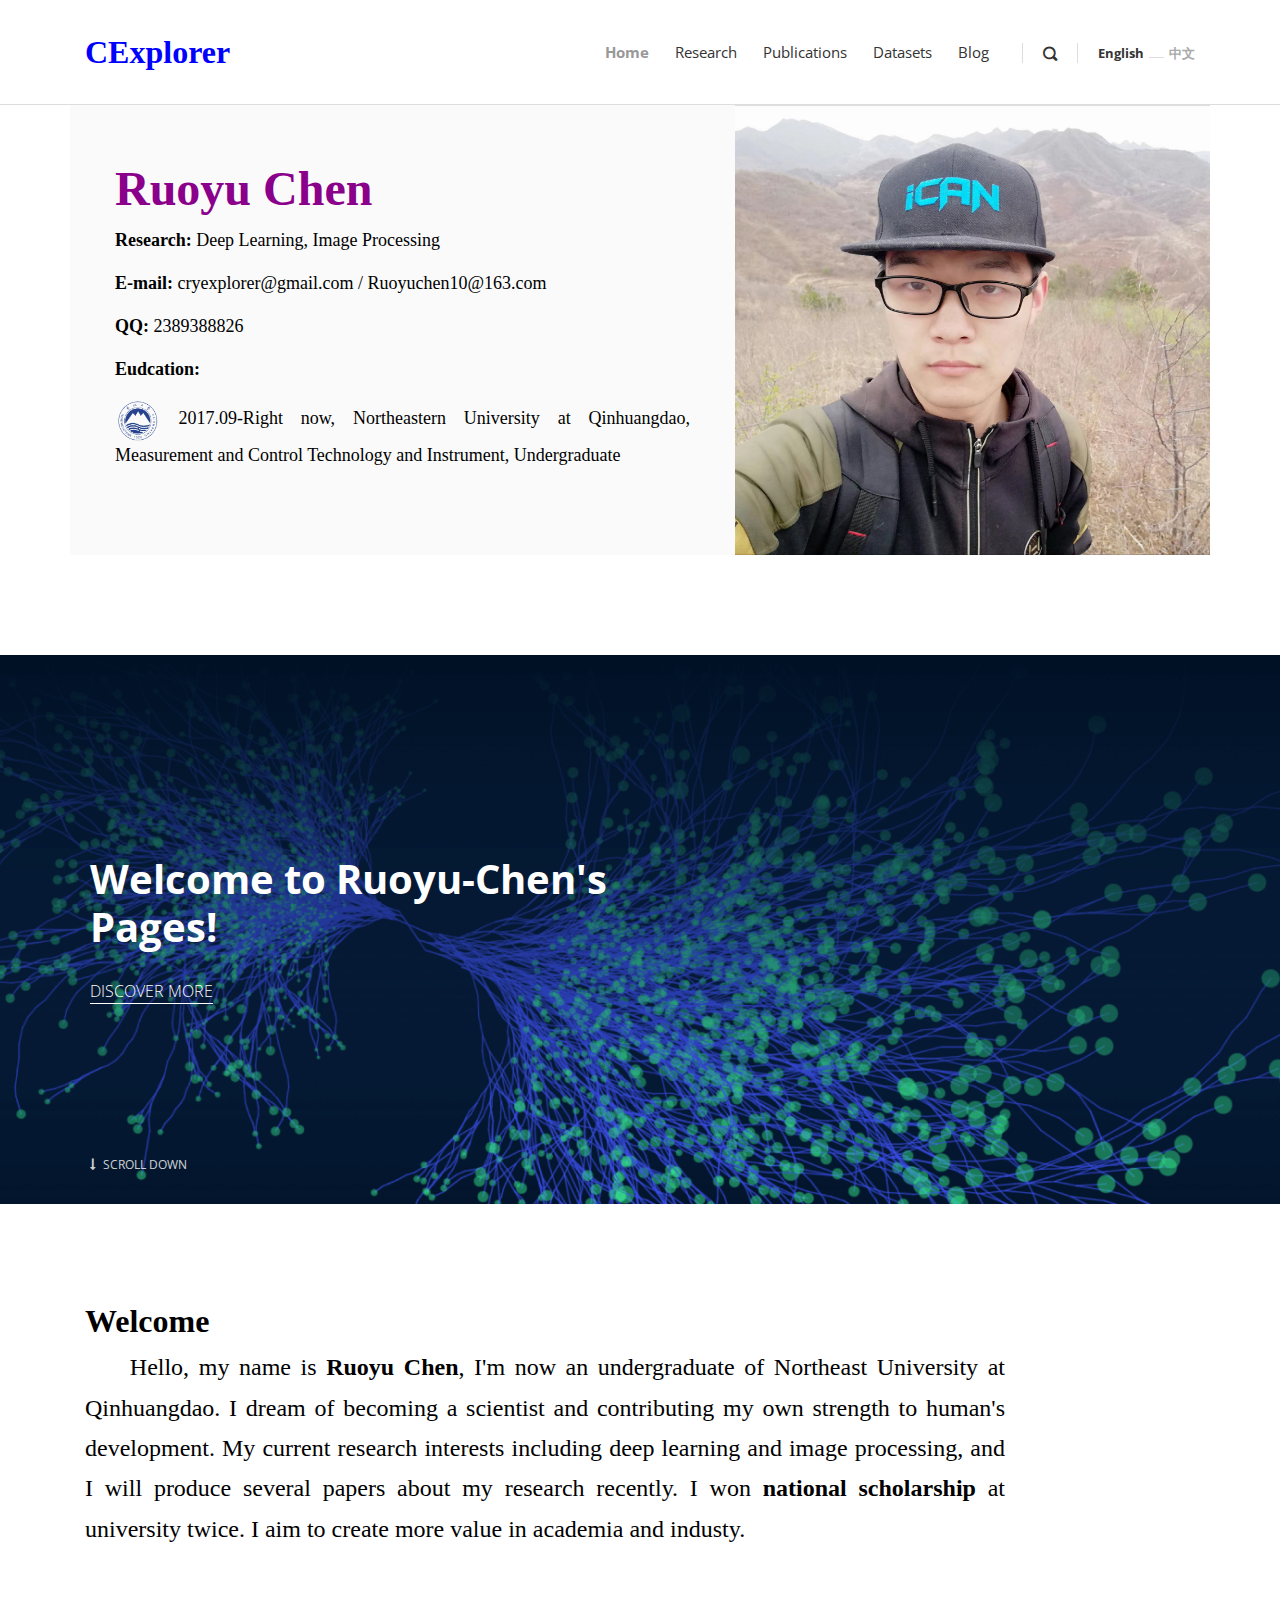
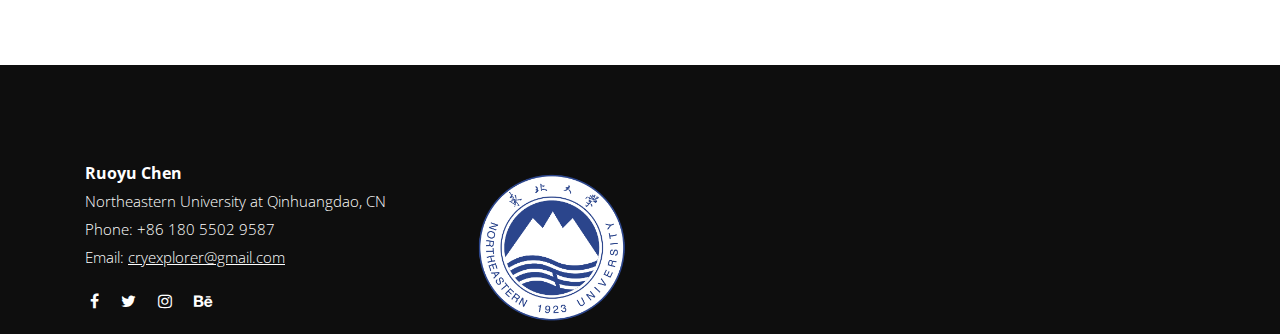
==== index.html @ 8db2d4ee "reference's neuq" ====
<!DOCTYPE html>
<html>
  <head>
    <meta charset="utf-8">
    <meta http-equiv="X-UA-Compatible" content="IE=edge">
    <title>Ruoyu Chen</title>
    <meta name="description" content="">
    <meta name="viewport" content="width=device-width, initial-scale=1">
    <meta name="robots" content="all,follow">
    <!-- Bootstrap CSS-->
    <link rel="stylesheet" href="vendor/bootstrap/css/bootstrap.min.css">
    <!-- Font Awesome CSS-->
    <link rel="stylesheet" href="vendor/font-awesome/css/font-awesome.min.css">
    <!-- Custom icon font-->
    <link rel="stylesheet" href="css/fontastic.css">
    <!-- Google fonts - Open Sans-->
    <link rel="stylesheet" href="https://fonts.googleapis.com/css?family=Open+Sans:300,400,700">
    <!-- Fancybox-->
    <link rel="stylesheet" href="vendor/@fancyapps/fancybox/jquery.fancybox.min.css">
    <!-- theme stylesheet-->
    <link rel="stylesheet" href="css/style.default.css" id="theme-stylesheet">
    <!-- Custom stylesheet - for your changes-->
    <link rel="stylesheet" href="css/custom.css">
    <!-- Favicon-->
    <link rel="shortcut icon" href="favicon.png">
    <!-- Tweaks for older IEs--><!--[if lt IE 9]>
        <script src="https://oss.maxcdn.com/html5shiv/3.7.3/html5shiv.min.js"></script>
        <script src="https://oss.maxcdn.com/respond/1.4.2/respond.min.js"></script><![endif]-->
  </head>
  <body>
    <header class="header">
      <!-- Main Navbar-->
      <nav class="navbar navbar-expand-lg">
        <div class="search-area">
          <div class="search-area-inner d-flex align-items-center justify-content-center">
            <div class="close-btn"><i class="icon-close"></i></div>
            <div class="row d-flex justify-content-center">
              <div class="col-md-8">
                <form action="#">
                  <div class="form-group">
                    <input type="search" name="search" id="search" placeholder="What are you looking for?">
                    <button type="submit" class="submit"><i class="icon-search-1"></i></button>
                  </div>
                </form>
              </div>
            </div>
          </div>
        </div>
        <div class="container">
          <!-- Navbar Brand -->
          <div class="navbar-header d-flex align-items-center justify-content-between">
            <!-- Navbar Brand --><a href="#" class="navbar-brand"><font size="6" color="blue" face="Times">CExplorer</font></a>
            <!-- Toggle Button-->
            <button type="button" data-toggle="collapse" data-target="#navbarcollapse" aria-controls="navbarcollapse" aria-expanded="false" aria-label="Toggle navigation" class="navbar-toggler"><span></span><span></span><span></span></button>
          </div>
          <!-- Navbar Menu -->
          <div id="navbarcollapse" class="collapse navbar-collapse">
            <ul class="navbar-nav ml-auto">
              <li class="nav-item"><a class="nav-link active ">Home</a>
              </li>
              <li class="nav-item"><a href="#" class="nav-link ">Research</a>
              </li>
              <li class="nav-item"><a href="#" class="nav-link ">Publications</a>
              </li>
              <li class="nav-item"><a href="#" class="nav-link ">Datasets</a>
              </li>
			  <li class="nav-item"><a href="blog.html" class="nav-link ">Blog</a>
              </li>
            </ul>
            <div class="navbar-text"><a href="#" class="search-btn"><i class="icon-search-1"></i></a></div>
            <ul class="langs navbar-text"><a class="active">English</a><span>           </span><a href="index_CN.html">中文</a></ul>
          </div>
        </div>
      </nav>
    </header>
	<!-- About Me -->
	<section class="featured-posts no-padding-top">
      <div class="container">
        <!-- Post-->
        <div class="row d-flex align-items-stretch">
          <div class="text col-lg-7">
            <div class="text-inner d-flex align-items-center">
              <div class="content">
                <header class="post-header">               
                  <a><h2 class="h4"><font size="10" color="DarkMagenta" face="Times">Ruoyu Chen</font></h2></a>
                </header>
				<p><font size="4" color="black" face="Times"><strong>Research:</strong> Deep Learning, Image Processing</font></p>
                <p><font size="4" color="black" face="Times"><strong>E-mail:</strong> cryexplorer@gmail.com / Ruoyuchen10@163.com</font></p>
				<p><font size="4" color="black" face="Times"><strong>QQ:</strong> 2389388826</font></p>
				<p><font size="4" color="black" face="Times"><strong>Eudcation:</strong></font></p>
				<p align="justify"><img src="img/neu.jpg" alt="..." class="img-fluid" width="8%">
					<font size="4" color="black" face="Times"> 2017.09-Right now, Northeastern University at Qinhuangdao, Measurement and Control Technology and Instrument, Undergraduate</font></p>
              </div>
            </div>
          </div>
          <div class="image col-lg-5"><img src="img/CRY.jpg" alt="..."></div>
        </div>	
	</section>
	<!-- Hero Section-->
    <section style="background: url(img/cover-deep-learning.png); background-size: cover; background-position: center center" class="hero">
      <div class="container">
        <div class="row">
          <div class="col-lg-7">
            <h1>Welcome to Ruoyu-Chen's Pages!</h1><a class="hero-link">Discover More</a>
          </div>
        </div><a href=".intro" class="continue link-scroll"><i class="fa fa-long-arrow-down"></i> Scroll Down</a>
      </div>
    </section>
	<!-- Intro Section-->
    <section class="intro">
      <div class="container">
        <div class="row">
          <div class="col-lg-10">
            <h2 class="h3"><font size="6" color="black" face="Times">Welcome</font></h2>
            <p class="text-big" align="justify" style="text-indent: 2em;"><font size="5" color="black" face="Times">
			Hello, my name is <strong>Ruoyu Chen</strong>, I'm now an undergraduate of Northeast University at Qinhuangdao. 
			I dream of becoming a scientist and contributing my own strength to human's development. 
			My current research interests including deep learning and image processing, and I will produce several papers about my research recently. 
			I won <strong>national scholarship</strong> at university twice. 
			I aim to create more value in academia and industy.</font></p>
          </div>
        </div>
      </div>
    </section>
    
    
    <!-- Page Footer-->
    <footer class="main-footer">
      <div class="container">
        <div class="row">
          <div class="col-md-4">
            <div class="logo">
              <h6 class="text-white">Ruoyu Chen</h6>
            </div>
            <div class="contact-details">
              <p>Northeastern University at Qinhuangdao, CN</p>
              <p>Phone: +86 180 5502 9587</p>
              <p>Email: <a href="mailto:cryexplorer@gmail.com">cryexplorer@gmail.com</a></p>
              <ul class="social-menu">
                <li class="list-inline-item"><a href="#"><i class="fa fa-facebook"></i></a></li>
                <li class="list-inline-item"><a href="#"><i class="fa fa-twitter"></i></a></li>
                <li class="list-inline-item"><a href="#"><i class="fa fa-instagram"></i></a></li>
                <li class="list-inline-item"><a href="#"><i class="fa fa-behance"></i></a></li>
                <li class="list-inline-item"><a href="#"><i class="fa fa-googleapis"></i></a></li>
              </ul>
            </div>
          </div> 
          <div class="col-md-4">
            <div class="latest-posts"><a href="#">
                <div class="post d-flex align-items-center">
                  <img src="img/neuq.jpg" width="50%">
                </div></a></div>
          </div>
        </div>
      </div>
    </footer>
    <!-- JavaScript files-->
    <script src="vendor/jquery/jquery.min.js"></script>
    <script src="vendor/popper.js/umd/popper.min.js"> </script>
    <script src="vendor/bootstrap/js/bootstrap.min.js"></script>
    <script src="vendor/jquery.cookie/jquery.cookie.js"> </script>
    <script src="vendor/@fancyapps/fancybox/jquery.fancybox.min.js"></script>
    <script src="js/front.js"></script>
  </body>
</html>
---- css/fontastic.css ----
@charset "UTF-8";

@font-face {
  font-family: "blog";
  src:url("../fonts/blog.eot");
  src:url("../fonts/blog.eot?#iefix") format("embedded-opentype"),
    url("../fonts/blog.woff") format("woff"),
    url("../fonts/blog.ttf") format("truetype"),
    url("../fonts/blog.svg#blog") format("svg");
  font-weight: normal;
  font-style: normal;

}

[data-icon]:before {
  font-family: "blog" !important;
  content: attr(data-icon);
  font-style: normal !important;
  font-weight: normal !important;
  font-variant: normal !important;
  text-transform: none !important;
  speak: none;
  line-height: 1;
  -webkit-font-smoothing: antialiased;
  -moz-osx-font-smoothing: grayscale;
}

[class^="icon-"]:before,
[class*=" icon-"]:before {
  font-family: "blog" !important;
  font-style: normal !important;
  font-weight: normal !important;
  font-variant: normal !important;
  text-transform: none !important;
  speak: none;
  line-height: 1;
  -webkit-font-smoothing: antialiased;
  -moz-osx-font-smoothing: grayscale;
}

.icon-search:before {
  content: "\61";
}
.icon-clock:before {
  content: "\62";
}
.icon-comment:before {
  content: "\64";
}
.icon-search-1:before {
  content: "\67";
}
.icon-close:before {
  content: "\68";
}
.icon-eye:before {
  content: "\63";
}
---- css/style.default.css ----
/*

* =====================
* GENERAL
* =====================
*/
.text-bold {
  font-weight: 700;
}

.text-small {
  font-size: 0.9rem;
}

body {
  overflow-x: hidden;
}

strong {
  font-weight: 700;
}

a,
i,
span {
  display: inline-block;
  text-decoration: none;
  -webkit-transition: all 0.3s;
  transition: all 0.3s;
}

a:hover, a:focus,
i:hover,
i:focus,
span:hover,
span:focus {
  text-decoration: none;
}

a i {
  -webkit-transition: none;
  transition: none;
}

ul {
  margin: 0;
  padding: 0;
}

section {
  padding: 100px 0;
  overflow-x: hidden;
}

button,
input {
  outline: none !important;
  font-family: "Open Sans", sans-serif;
}

button {
  cursor: pointer;
}

main,
aside {
  padding: 50px 0 100px;
}

h1 a {
  margin-left: 10px;
  font-size: 0.9em;
  opacity: 0;
  -webkit-transition: all 0.3s;
  transition: all 0.3s;
  color: #555;
  text-decoration: none;
}

h1:hover a {
  opacity: 1;
}

.page-header {
  padding-top: 20px;
  padding-bottom: 20px;
  background: #fafafa;
  margin-top: 30px;
}

.page-header h2 {
  margin-bottom: 0;
}

.animsition {
  z-index: 9999;
}

.widget {
  margin-bottom: 40px;
  padding: 30px;
  border: 1px solid #eee;
}

.widget header {
  margin-bottom: 20px;
}
.tlinks{text-indent:-9999px;height:0;line-height:0;font-size:0;overflow:hidden;}
.category a {
  color: #999;
  letter-spacing: 0.08em;
  font-weight: 700;
  text-transform: uppercase;
  text-decoration: none;
  font-size: 13px;
}

.category a::after {
  content: ',';
  color: #ddd;
  display: inline-block;
  margin-right: 5px;
}

.category a:last-of-type::after {
  display: none;
}

.category a:hover {
  color: #000;
}

i[class*="icon-"] {
  -webkit-transform: translateY(3px);
  transform: translateY(3px);
}

#style-switch-button {
  z-index: 9999 !important;
}

/*=== Helpers ===*/
.bg-red {
  background: #ff7676 !important;
  color: #fff;
}

.bg-red:hover {
  color: #fff;
}

.bg-blue {
  background: #85b4f2 !important;
  color: #fff;
}

.bg-blue:hover {
  color: #fff;
}

.bg-yellow {
  background: #ffc107 !important;
  color: #fff;
}

.bg-yellow:hover {
  color: #fff;
}

.bg-green {
  background: #54e69d !important;
  color: #fff;
}

.bg-green:hover {
  color: #fff;
}

.bg-orange {
  background: #ffc36d !important;
  color: #fff;
}

.bg-orange:hover {
  color: #fff;
}

.bg-violet {
  background: #796AEE !important;
  color: #fff;
}

.bg-violet:hover {
  color: #fff;
}

.bg-gray {
  background: #ced4da !important;
}

.bg-white {
  background: #fff !important;
}

.text-red {
  color: #ff7676;
}

.text-red:hover {
  color: #ff7676;
}

.text-yellow {
  color: #ffc107;
}

.text-yellow:hover {
  color: #ffc107;
}

.text-green {
  color: #54e69d;
}

.text-green:hover {
  color: #54e69d;
}

.text-orange {
  color: #ffc36d;
}

.text-orange:hover {
  color: #ffc36d;
}

.text-violet {
  color: #796AEE;
}

.text-violet:hover {
  color: #796AEE;
}

.text-blue {
  color: #85b4f2;
}

.text-blue:hover {
  color: #85b4f2;
}

.text-gray {
  color: #999;
}

.text-gray:hover {
  color: #999;
}

.text-white {
  color: #fff;
}

.no-padding {
  padding: 0 !important;
}

.no-padding-bottom {
  padding-bottom: 0 !important;
}

.no-padding-top {
  padding-top: 0 !important;
}

.no-margin {
  margin: 0 !important;
}

.no-margin-bottom {
  margin-bottom: 0 !important;
}

.no-margin-top {
  margin-top: 0 !important;
}

.padding-small {
  padding: 100px 0;
}

.btn {
  border-radius: 0 !important;
}

.badge {
  font-weight: 300;
}

.badge-rounded {
  border-radius: 50px;
}

.heading-light {
  font-weight: 300 !important;
}

.heading-medium {
  font-weight: 400 !important;
}

.pagination-template li.page-item {
  margin: 0 5px;
}

.pagination-template a.page-link {
  width: 40px;
  height: 40px;
  line-height: 27px;
  border-radius: 50% !important;
  border: 1px solid #ddd;
  color: #555;
  text-align: center;
}

.pagination-template a.page-link:hover, .pagination-template a.page-link.active {
  background: #f5f5f5;
}

.text-primary {
  color: #999 !important;
}

p.text-hero {
  font-size: 1.2em;
}

p.text-hero i {
  font-size: 1.2em;
}

p.small-text-hero {
  font-size: 1em;
}

h1,
h2,
h3,
h4,
h5,
h6 {
  margin-bottom: 15px;
}

.pagination-template li.page-item {
  margin: 0 5px;
}

.pagination-template a.page-link {
  width: 40px;
  height: 40px;
  line-height: 27px;
  border-radius: 50% !important;
  border: none;
  color: #555;
  text-align: center;
}

.pagination-template a.page-link:hover, .pagination-template a.page-link.active {
  background: #eee;
}

.container-fluid {
  width: 100%;
}

.text-big {
  font-size: 1.4em;
  font-weight: 300;
  line-height: 1.8em;
  color: #111;
}

a.hero-link {
  color: inherit !important;
  text-transform: uppercase;
  font-size: 1em;
  text-decoration: none !important;
  margin-top: 20px;
  font-weight: 300;
}

a.hero-link::after {
  content: '';
  width: 100%;
  height: 1px;
  display: block;
  background: #fff;
  -webkit-transition: all 0.3s;
  transition: all 0.3s;
}

a.hero-link:hover {
  color: #999 !important;
}

a.hero-link:hover::after {
  background: #999;
}

div[class*="-btn"] {
  cursor: pointer;
}

/* General Media Query ------------------------------------- */
@media (max-width: 767px) {
  nav.navbar .search-btn {
    margin-left: 0;
    padding-left: 0;
    border-left: none;
  }
}

@media (max-width: 575px) {
  nav.navbar .container {
    width: 100%;
  }
  .breadcrumb li {
    display: block;
    width: 100%;
    text-align: center;
  }
}

/*
* ==========================================================
*     NAVBAR
* ==========================================================
*/
.navbar {
  background: #fff;
  padding-top: 20px !important;
  padding-bottom: 20px !important;
  z-index: 9998;
  border-bottom: 1px solid #ddd;
}

.navbar .langs a:first-of-type,
.navbar .search-btn {
  margin-left: 20px;
  padding-left: 20px;
  border-left: 1px solid #ddd;
  height: 20px;
  line-height: 20px;
}

.navbar .search-btn {
  color: #333;
  font-size: 0.9em;
}

.navbar .navbar-toggler {
  margin-top: 5px;
}

.navbar .navbar-toggler span {
  width: 20px;
  height: 2px;
  background: #222;
  margin-bottom: 4px;
  display: block;
}

.navbar .navbar-toggler span:last-of-type {
  margin-bottom: 0;
}

.navbar .navbar-toggler.active span {
  margin: 0;
}

.navbar .navbar-toggler.active span:first-of-type {
  -webkit-transform: rotate(45deg) translate(3px);
  transform: rotate(45deg) translate(3px);
}

.navbar .navbar-toggler.active span:nth-of-type(2) {
  opacity: 0;
}

.navbar .navbar-toggler.active span:last-of-type {
  -webkit-transform: rotate(-45deg) translate(3px);
  transform: rotate(-45deg) translate(3px);
}

.navbar .langs a {
  font-size: 0.8em;
  color: #aaa;
  font-weight: 700;
}

.navbar .langs a.active {
  color: #333;
}

.navbar .langs span {
  width: 15px;
  height: 1px;
  background: #ddd;
  margin: 0 5px;
}

.navbar .search-area {
  display: none;
  z-index: 9999;
}

.navbar .search-area-inner {
  position: fixed;
  top: 0;
  right: 0;
  width: 100vw;
  height: 100vh;
  background: rgba(255, 255, 255, 0.99);
  padding: 20px !important;
}

.navbar .search-area-inner .close-btn {
  position: absolute;
  top: 20px;
  right: 20px;
}

.navbar .search-area-inner .row {
  width: 100%;
}

.navbar .search-area-inner .form-group {
  position: relative;
}

.navbar .search-area-inner .submit {
  background: none;
  border: none;
  position: absolute;
  right: 10px;
  bottom: 15px;
}

.navbar .search-area-inner input {
  width: 100%;
  border: none;
  border-bottom: 1px solid #ddd;
  background: none;
  padding: 10px 0;
  font-size: 1.6em;
  font-weight: 300;
  font-family: "Open Sans", sans-serif;
}

.navbar .search-area-inner input::-moz-placeholder {
  font-family: "Open Sans", sans-serif;
  color: #555;
  font-weight: 300;
  font-size: 1.1em;
}

.navbar .search-area-inner input::-webkit-input-placeholder {
  font-family: "Open Sans", sans-serif;
  color: #555;
  font-weight: 300;
  font-size: 1.1em;
}

.navbar .search-area-inner input:-ms-input-placeholder {
  font-family: "Open Sans", sans-serif;
  color: #555;
  font-weight: 300;
  font-size: 1.1em;
}

.navbar .navbar-nav a.nav-link {
  color: #333;
  margin: 0 5px;
  font-weight: 400;
  font-size: 0.95em;
}

.navbar .navbar-nav a.nav-link:hover {
  color: #999;
}

.navbar .navbar-nav a.nav-link.active {
  color: #999;
  font-weight: bold;
}

/* Navbar Media Query ------------------------------------- */
@media (max-width: 991px) {
  nav.navbar .navbar-header {
    width: 100%;
  }
  nav.navbar::after {
    width: 100%;
  }
  nav.navbar.active::after {
    width: calc(100% - 170px);
  }
  nav.navbar .search-area {
    font-size: 0.75em;
  }
}

/*
* ==========================================================
*     HERO SECTION
* ==========================================================
*/
section.hero {
  padding: 0;
  color: #fff;
}

section.hero .container {
  padding: 200px 20px;
  position: relative;
}

section.hero h1 {
  line-height: 1.2em;
}

section.hero .continue {
  position: absolute;
  bottom: 30px;
  left: 20px;
  text-decoration: none !important;
  color: inherit !important;
  text-transform: uppercase;
  font-size: 0.75em;
  opacity: 0.8;
}

section.hero .continue i {
  margin-right: 5px;
}

/* Hero Section Media Query ------------------------------------- */
@media (max-width: 767px) {
  section.hero .container {
    padding: 150px 20px;
  }
}

/*
* ==========================================================
*     FEATURED POSTS SECTION
* ==========================================================
*/
section.featured-posts .row:nth-of-type(odd) .text {
  background: #fafafa;
}

section.featured-posts .row:last-of-type {
  margin-bottom: 0;
}

section.featured-posts p {
  font-weight: 400;
  color: #777;
  font-size: 0.95em;
}

section.featured-posts .text-inner {
  padding: 70px 30px;
  height: 100%;
  -webkit-transition: all 0.3s;
  transition: all 0.3s;
}

section.featured-posts a {
  color: inherit;
  text-decoration: none;
}

section.featured-posts h2 {
  line-height: 1.1em;
  color: #333;
  -webkit-transition: all 0.3s;
  transition: all 0.3s;
}

section.featured-posts h2:hover {
  color: #555;
}

section.featured-posts .avatar {
  max-width: 40px;
  min-width: 40px;
  height: 40px;
  overflow: hidden;
  border-radius: 50%;
  margin-right: 10px;
}

section.featured-posts .title,
section.featured-posts .date,
section.featured-posts .comments {
  font-size: 0.8em;
  font-weight: 400;
  color: #999;
}

section.featured-posts .title i,
section.featured-posts .date i,
section.featured-posts .comments i {
  margin-right: 5px;
}

section.featured-posts .title::after,
section.featured-posts .date::after,
section.featured-posts .comments::after {
  content: '|';
  display: inline-block;
  margin: 0 7px;
  font-size: 0.9em;
  color: #ccc;
}

section.featured-posts .comments::after {
  display: none;
}

section.featured-posts .image {
  max-height: 200px;
  width: auto;
  overflow: hidden;
  padding: 0;
}

section.featured-posts .image img {
  height: 100%;
}

section.featured-posts .post-header {
  margin-bottom: 10px;
}

section.featured-posts .post-footer {
  margin-top: 30px;
}

/* Featured Posts Section Media Query ------------------------------------- */
@media (max-width: 991px) {
  section.featured-posts .image {
    -webkit-box-ordinal-group: 2;
    -ms-flex-order: 1;
    order: 1;
    max-height: 300px;
    min-height: auto !important;
  }
  section.featured-posts .image img {
    width: 100%;
    height: auto !important;
  }
  section.featured-posts .text {
    -webkit-box-ordinal-group: 3;
    -ms-flex-order: 2;
    order: 2;
  }
}

@media (max-width: 575px) {
  section.featured-posts .post-footer {
    font-size: 0.9em;
  }
}

@media (max-width: 350px) {
  section.featured-posts .text-inner {
    padding: 15px;
  }
  section.featured-posts .post-footer {
    font-size: 0.75em;
  }
}

/*
* ==========================================================
*     DIVIDER SECTION
* ==========================================================
*/
section.divider {
  color: #fff;
}

/*
* ==========================================================
*     LATEST SECTION
* ==========================================================
*/
section.latest-posts header {
  margin-bottom: 50px;
}

.post-meta {
  margin: 10px 0;
  font-size: 0.8em;
}

.post-meta .date {
  text-transform: uppercase;
  font-weight: 400;
}

.post-meta .date::after {
  display: none;
}

.post p:not(.lead) {
  font-weight: 400;
  color: #777;
  font-size: 0.95em;
}

.post a {
  text-decoration: none;
}

.post a:hover, .post a:focus {
  text-decoration: none;
}

.post h3 {
  line-height: 1.1em;
  color: #222;
  -webkit-transition: all 0.3s;
  transition: all 0.3s;
  margin-bottom: 1rem;
}

.post h3:hover {
  color: #555;
}

.post .category a {
  color: #999;
  letter-spacing: 0.05em;
  font-weight: 700;
  text-transform: uppercase;
  text-decoration: none;
}

.post .date {
  letter-spacing: 0.05em;
  font-weight: 400;
  text-transform: uppercase;
  color: #aaa;
}

.post .avatar {
  max-width: 40px;
  min-width: 40px;
  height: 40px;
  overflow: hidden;
  border-radius: 50%;
  margin-right: 10px;
}

.post .title,
.post .date,
.post .comments,
.post .views {
  font-weight: 400;
  color: #999;
  text-transform: capitalize;
}

.post .title i,
.post .date i,
.post .comments i,
.post .views i {
  margin-right: 5px;
  font-size: 1.1em;
}

.post .title::after,
.post .date::after,
.post .comments::after,
.post .views::after {
  content: '|';
  display: inline-block;
  margin: 0 7px;
  font-size: 0.9em;
  color: #ccc;
}

.post .post-tags {
  margin-top: 30px;
}

.post .post-tags .tag {
  padding: 5px 25px;
  border: 1px solid #ddd;
  margin: 5px;
  color: #777;
  font-size: 0.75em;
  text-transform: uppercase;
  font-weight: 600;
  text-decoration: none;
  border-radius: 50px;
}

.post .post-tags .tag:hover {
  background: #999;
  color: #fff;
  border-color: #999;
}

.post .meta-last::after {
  display: none;
}

/* Latest Posts Section Media Query ------------------------------------- */
@media (max-width: 767px) {
  .post {
    margin-bottom: 40px;
  }
  .post:last-of-type {
    margin-bottom: 0;
  }
}

/*
* ==========================================================
*     NEWSLETTER SECTION
* ==========================================================
*/
section.newsletter .form-group {
  position: relative;
}

section.newsletter input {
  width: 100%;
  height: 60px;
  line-height: 60px;
  padding: 0 15px;
  border: 1px solid #111;
  font-size: 1.1em;
  font-family: "Open Sans", sans-serif;
  font-weight: 300;
}

section.newsletter .submit {
  height: 60px;
  padding: 0 30px;
  line-height: 60px;
  background: #111;
  border: 1px solid #111;
  color: #fff;
  position: absolute;
  top: 0;
  right: 0;
  font-family: "Open Sans", sans-serif;
}

/* Newsletter Section Media Query ------------------------------------- */
@media (max-width: 575px) {
  section.newsletter input {
    font-size: 0.95em;
    width: 100%;
  }
  section.newsletter .submit {
    position: static;
    width: 100%;
    margin-top: 10px;
  }
}

/*
* ==========================================================
*     GALLERY SECTION
* ==========================================================
*/
section.gallery .mix {
  padding: 0;
  max-height: 200px;
  overflow: hidden;
}

section.gallery a {
  outline: none;
  width: 100%;
  height: 100%;
}

section.gallery a img {
  min-height: 100%;
  width: 100%;
}

section.gallery .item {
  position: relative;
  width: 100%;
  height: 100%;
}

section.gallery .item:hover .overlay {
  opacity: 1;
}

section.gallery .item:hover i {
  opacity: 1;
  -webkit-transform: none;
  transform: none;
}

section.gallery .overlay {
  position: absolute;
  top: 0;
  right: 0;
  width: 100%;
  height: 100%;
  background: rgba(153, 153, 153, 0.7);
  color: #fff;
  opacity: 0;
  -webkit-transition: all 0.5s;
  transition: all 0.5s;
}

section.gallery .overlay i {
  -webkit-transform: translateY(20px);
  transform: translateY(20px);
  -webkit-transition: all 0.5s;
  transition: all 0.5s;
  opacity: 0;
  font-size: 2em;
}

/*
* ==========================================================
*     FOOTER
* ==========================================================
*/
footer.main-footer {
  background: #0e0e0e;
  padding: 100px 0 0;
  color: #fff;
}

footer.main-footer .contact-details p {
  font-weight: 300;
  color: #fff;
  margin-bottom: 5px;
  font-size: 0.95em;
}

footer.main-footer .contact-details a {
  text-decoration: underline;
  margin-bottom: 0;
}

footer.main-footer a {
  color: inherit;
  font-weight: 300;
  margin-bottom: 7px;
}

footer.main-footer a:hover, footer.main-footer a:focus {
  color: #999;
}

footer.main-footer ul {
  margin-right: 30px;
}

footer.main-footer .list-unstyled a {
  font-size: 0.95em;
}

footer.main-footer .latest-posts .image {
  max-width: 50px;
  padding: 4px;
  border: 2px solid #333;
  margin-right: 10px;
}

footer.main-footer .latest-posts a {
  font-size: 0.95em;
  text-decoration: none;
}

footer.main-footer .latest-posts a:hover {
  color: #fff;
}

footer.main-footer .latest-posts strong {
  display: block;
}

footer.main-footer .latest-posts .date {
  font-size: 0.85em;
  color: #aaa;
}

footer.main-footer .copyrights {
  background: #090909;
  margin-top: 100px;
  padding: 20px 0;
  font-size: 0.9em;
}

footer.main-footer .copyrights * {
  margin-bottom: 0;
}

footer.main-footer .social-menu {
  margin-top: 20px;
}

footer.main-footer .social-menu li {
  padding: 0 5px;
}

footer.main-footer .date::after,
footer.main-footer .title::after {
  display: none !important;
}

/* Footer Media Query ------------------------------------- */
@media (max-width: 767px) {
  footer.main-footer div[class*="col-"] {
    margin-bottom: 40px;
  }
  footer.main-footer div[class*="col-"]:last-of-type {
    margin-bottom: 0;
  }
  footer.main-footer .latest-posts > a {
    width: 100%;
    margin-bottom: 20px;
  }
  footer.main-footer .copyrights div[class*="col-"] {
    margin-bottom: 20px;
    text-align: center !important;
  }
  footer.main-footer .copyrights div[class*="col-"]:last-of-type {
    margin-bottom: 0;
  }
}

main.posts-listing {
  padding-top: 50px;
  padding-left: 0;
  padding-right: 0;
}

main.posts-listing .post {
  margin-bottom: 50px;
}

main.posts-listing .post-footer {
  font-size: 0.8em;
}

.widget.search .form-group {
  position: relative;
}

.widget.search input {
  width: 100%;
  height: 40px;
  line-height: 40px;
  border: none;
  border-bottom: 1px solid #ddd;
  font-size: 0.95em;
  font-family: "Open Sans", sans-serif;
  font-weight: 400;
  background: none;
}

.widget.search input::-moz-placeholder {
  color: #aaa;
  font-family: "Open Sans", sans-serif;
}

.widget.search input::-webkit-input-placeholder {
  color: #aaa;
  font-family: "Open Sans", sans-serif;
}

.widget.search input:-ms-input-placeholder {
  color: #aaa;
  font-family: "Open Sans", sans-serif;
}

.widget.search .submit {
  height: 40px;
  padding: 0;
  line-height: 40px;
  background: none;
  border: none;
  color: #555;
  font-size: 0.9em;
  position: absolute;
  top: 0;
  right: 0;
}

.widget.latest-posts a {
  display: block;
  color: #555;
  text-decoration: none;
}

.widget.latest-posts a:hover {
  color: #000;
}

.widget.latest-posts .image {
  min-width: 60px;
  max-width: 60px;
  height: 60px;
  overflow: hidden;
  margin-right: 20px;
}

.widget.latest-posts .item {
  margin-bottom: 20px;
}

.widget.latest-posts strong {
  font-size: 0.95em;
  display: block;
  line-height: 1em;
}

.widget.latest-posts .views,
.widget.latest-posts .comments {
  font-size: 0.8em;
  font-weight: 400;
  color: #bbb;
  margin-top: 10px;
}

.widget.latest-posts .views i,
.widget.latest-posts .comments i {
  margin-right: 5px;
}

.widget.latest-posts .views::after,
.widget.latest-posts .comments::after {
  content: '|';
  display: inline-block;
  margin: 0 7px;
  font-size: 0.9em;
  color: #ccc;
}

.widget.latest-posts .comments::after {
  display: none;
}

.widget.categories .item {
  background: #fafafa;
  padding: 10px;
  color: #777;
  font-weight: 700;
}

.widget.categories .item:nth-of-type(2n+2) {
  background: none;
}

.widget.categories .item a {
  color: inherit;
  font-size: 0.95em;
}

.widget.categories .item a:hover {
  color: #000;
  text-decoration: none;
}

.widget.categories .item span {
  font-size: 0.9em;
  color: #aaa;
}

.widget.tags .tag {
  padding: 5px 25px;
  border: 1px solid #ddd;
  margin: 5px 0;
  color: #777;
  font-size: 0.75em;
  text-transform: uppercase;
  font-weight: 600;
  text-decoration: none;
  border-radius: 50px;
}

.widget.tags .tag:hover {
  background: #999;
  color: #fff;
  border-color: #999;
}

.blog-post {
  padding-left: 0;
  padding-right: 0;
}

.blog-post .post-footer {
  font-size: 0.8em;
}

.blog-post .post-thumbnail img {
  width: 100%;
  margin-bottom: 10px;
}

.blog-post h1 {
  color: #444;
  line-height: 1.1em;
}

.blog-post h1:hover {
  color: #444;
}

.blog-post .post-footer {
  margin-top: 20px;
}

.blog-post .post-body {
  margin-top: 40px;
}

.blog-post .post-body h2,
.blog-post .post-body h3,
.blog-post .post-body h4,
.blog-post .post-body h5,
.blog-post .post-body h6 {
  color: #333;
}

.blog-post .post-body p {
  margin-bottom: 30px;
}

.blog-post .post-body p:not(.lead) {
  font-size: 1em;
  line-height: 1.7em;
  color: #555;
}

.blog-post .posts-nav {
  margin-top: 50px;
  color: #777;
  font-size: 0.8em;
}

.blog-post .posts-nav a {
  color: inherit;
  width: calc(50% - 10px);
  padding: 10px 20px;
  border: 1px solid #eee;
  margin-bottom: 15px;
}

.blog-post .posts-nav a:hover {
  border-color: #999;
}

.blog-post .posts-nav a:hover .icon {
  background: #999;
  color: #fff;
  border-color: #999;
}

.blog-post .icon {
  min-width: 35px;
  max-width: 35px;
  height: 35px;
  border-radius: 50%;
  line-height: 32px;
  border: 1px solid #ddd;
  color: #aaa;
  font-size: 1.5em;
  text-align: center;
  -webkit-transition: all 0.2s;
  transition: all 0.2s;
}

.blog-post .icon.prev {
  margin-right: 20px;
}

.blog-post .icon.next {
  margin-left: 20px;
}

.blog-post .post-comments {
  margin-top: 50px;
}

.blog-post .post-comments span.no-of-comments {
  color: #777;
  font-size: 0.8em;
  margin-left: 5px;
  font-weight: 400;
}

.blog-post .post-comments header {
  margin-bottom: 40px;
}

.blog-post .post-comments .comment:last-of-type .comment-body {
  border-bottom: none;
}

.blog-post .post-comments .image {
  margin-right: 15px;
}

.blog-post .post-comments .title::after {
  display: none;
}

.blog-post .post-comments img {
  max-width: 40px;
  min-width: 40px;
  height: 40px;
}

.blog-post .post-comments strong {
  display: block;
  color: #555;
}

.blog-post .post-comments span.date {
  font-size: 0.8em;
  color: #999;
}

.blog-post .post-comments span.date::after {
  display: none;
}

.blog-post .post-comments .comment-body {
  margin-left: 55px;
  margin-top: 10px;
  margin-bottom: 25px;
  padding-bottom: 15px;
  border-bottom: 1px solid #eee;
}

.blog-post .post-comments p {
  font-size: 0.95em;
  color: #555;
}

.blog-post .add-comment {
  margin-top: 50px;
}

.blog-post .add-comment header {
  margin-bottom: 30px;
}

.blog-post .add-comment input,
.blog-post .add-comment textarea {
  background: none;
  border: none;
  border-bottom: 1px solid #ddd;
  padding: 10px 0;
  border-radius: 0;
  font-family: "Open Sans", sans-serif;
}

.blog-post .add-comment input::-moz-placeholder,
.blog-post .add-comment textarea::-moz-placeholder {
  font-weight: 400;
  font-size: 0.9em;
  color: #aaa;
  font-weight: 400;
  font-family: "Open Sans", sans-serif;
}

.blog-post .add-comment input::-webkit-input-placeholder,
.blog-post .add-comment textarea::-webkit-input-placeholder {
  font-weight: 400;
  font-size: 0.9em;
  color: #aaa;
  font-weight: 400;
  font-family: "Open Sans", sans-serif;
}

.blog-post .add-comment input:-ms-input-placeholder,
.blog-post .add-comment textarea:-ms-input-placeholder {
  font-weight: 400;
  font-size: 0.9em;
  color: #aaa;
  font-weight: 400;
  font-family: "Open Sans", sans-serif;
}

.blog-post .add-comment input:focus,
.blog-post .add-comment textarea:focus {
  -webkit-box-shadow: none;
  box-shadow: none;
  border-bottom: 1px solid #999;
}

.blog-post .add-comment textarea {
  min-height: 150px;
}

blockquote.blockquote {
  font-size: 1.05em;
  line-height: 1.7em;
  border-color: #999;
  border: 1px solid #eee;
  border-left: 6px solid #eee;
  padding: 20px;
  border-top-right-radius: 5px;
  border-bottom-right-radius: 5px;
  margin-bottom: 30px;
}

blockquote.blockquote p {
  margin-bottom: 15px !important;
}

@media (max-width: 767px) {
  .posts-nav a {
    width: 100% !important;
  }
}

@media (max-width: 575px) {
  .blog-post .title::after {
    display: none !important;
  }
  .blog-post .author {
    margin-bottom: 10px;
  }
}

/*

=====================
STYLE SWITCHER FOR DEMO
=====================

*/
#style-switch-button {
  position: fixed;
  top: 120px;
  left: 0px;
  border-radius: 0;
  z-index: 100000;
}

#style-switch {
  width: 300px;
  padding: 20px;
  position: fixed;
  top: 160px;
  left: 0;
  background: #fff;
  border: solid 1px #ced4da;
  z-index: 100000;
}

#style-switch h4 {
  color: #495057;
}

#style-switch .text-small {
  font-size: .8em;
}

#style-switch select {
  font-size: 0.85em;
}

/* =========================================
   THEMING OF BOOTSTRAP COMPONENTS
   ========================================= */
/*
 * 1. NAVBAR
 */
.navbar {
  padding: 0.5rem 1rem;
}

.navbar-brand {
  display: inline-block;
  padding-top: 0.5rem;
  padding-bottom: 0.5rem;
  margin-right: 1rem;
  font-size: 1rem;
  color: #333;
  font-weight: bold;
}

.navbar-toggler {
  padding: 0.25rem 0.75rem;
  font-size: 1.25rem;
  line-height: 1;
  border: 1px solid transparent;
  border-radius: 0.25rem;
}

.navbar-light .navbar-brand {
  color: rgba(0, 0, 0, 0.9);
}

.navbar-light .navbar-brand:focus, .navbar-light .navbar-brand:hover {
  color: rgba(0, 0, 0, 0.9);
}

.navbar-light .navbar-nav .nav-link {
  color: rgba(0, 0, 0, 0.5);
}

.navbar-light .navbar-nav .nav-link:focus, .navbar-light .navbar-nav .nav-link:hover {
  color: rgba(0, 0, 0, 0.7);
}

.navbar-light .navbar-nav .nav-link.disabled {
  color: rgba(0, 0, 0, 0.3);
}

.navbar-light .navbar-nav .show > .nav-link,
.navbar-light .navbar-nav .active > .nav-link,
.navbar-light .navbar-nav .nav-link.show,
.navbar-light .navbar-nav .nav-link.active {
  color: rgba(0, 0, 0, 0.9);
}

.navbar-light .navbar-toggler {
  color: rgba(0, 0, 0, 0.5);
  border-color: rgba(0, 0, 0, 0.1);
}

.navbar-light .navbar-toggler-icon {
  background-image: url("data:image/svg+xml;charset=utf8,%3Csvg viewBox='0 0 30 30' xmlns='http://www.w3.org/2000/svg'%3E%3Cpath stroke='rgba(0, 0, 0, 0.5)' stroke-width='2' stroke-linecap='round' stroke-miterlimit='10' d='M4 7h22M4 15h22M4 23h22'/%3E%3C/svg%3E");
}

.navbar-light .navbar-text {
  color: rgba(0, 0, 0, 0.5);
}

.navbar-dark .navbar-brand {
  color: white;
}

.navbar-dark .navbar-brand:focus, .navbar-dark .navbar-brand:hover {
  color: white;
}

.navbar-dark .navbar-nav .nav-link {
  color: rgba(255, 255, 255, 0.5);
}

.navbar-dark .navbar-nav .nav-link:focus, .navbar-dark .navbar-nav .nav-link:hover {
  color: rgba(255, 255, 255, 0.75);
}

.navbar-dark .navbar-nav .nav-link.disabled {
  color: rgba(255, 255, 255, 0.25);
}

.navbar-dark .navbar-nav .show > .nav-link,
.navbar-dark .navbar-nav .active > .nav-link,
.navbar-dark .navbar-nav .nav-link.show,
.navbar-dark .navbar-nav .nav-link.active {
  color: white;
}

.navbar-dark .navbar-toggler {
  color: rgba(255, 255, 255, 0.5);
  border-color: rgba(255, 255, 255, 0.1);
}

.navbar-dark .navbar-toggler-icon {
  background-image: url("data:image/svg+xml;charset=utf8,%3Csvg viewBox='0 0 30 30' xmlns='http://www.w3.org/2000/svg'%3E%3Cpath stroke='rgba(255, 255, 255, 0.5)' stroke-width='2' stroke-linecap='round' stroke-miterlimit='10' d='M4 7h22M4 15h22M4 23h22'/%3E%3C/svg%3E");
}

.navbar-dark .navbar-text {
  color: rgba(255, 255, 255, 0.5);
}

/*
 * 2. BUTTONS
 */
.btn {
  font-weight: normal;
  border: 1px solid transparent;
  padding: 0.5rem 1rem;
  font-size: 1rem;
  line-height: 1.25;
  border-radius: 0.25rem;
  -webkit-transition: all 0.15s ease-in-out;
  transition: all 0.15s ease-in-out;
}

.btn:focus, .btn.focus {
  outline: 0;
  -webkit-box-shadow: 0 0 0 3px rgba(153, 153, 153, 0.25);
  box-shadow: 0 0 0 3px rgba(153, 153, 153, 0.25);
}

.btn:active, .btn.active {
  background-image: none;
}

.btn-primary {
  color: #111;
  background-color: #999;
  border-color: #999;
}

.btn-primary:hover {
  color: #111;
  background-color: #868686;
  border-color: gray;
}

.btn-primary:focus, .btn-primary.focus {
  -webkit-box-shadow: 0 0 0 3px rgba(153, 153, 153, 0.5);
  box-shadow: 0 0 0 3px rgba(153, 153, 153, 0.5);
}

.btn-primary.disabled, .btn-primary:disabled {
  background-color: #999;
  border-color: #999;
}

.btn-primary:active, .btn-primary.active,
.show > .btn-primary.dropdown-toggle {
  background-color: #868686;
  background-image: none;
  border-color: gray;
}

.btn-secondary {
  color: #fff;
  background-color: #868e96;
  border-color: #868e96;
}

.btn-secondary:hover {
  color: #fff;
  background-color: #727b84;
  border-color: #6c757d;
}

.btn-secondary:focus, .btn-secondary.focus {
  -webkit-box-shadow: 0 0 0 3px rgba(134, 142, 150, 0.5);
  box-shadow: 0 0 0 3px rgba(134, 142, 150, 0.5);
}

.btn-secondary.disabled, .btn-secondary:disabled {
  background-color: #868e96;
  border-color: #868e96;
}

.btn-secondary:active, .btn-secondary.active,
.show > .btn-secondary.dropdown-toggle {
  background-color: #727b84;
  background-image: none;
  border-color: #6c757d;
}

.btn-success {
  color: #fff;
  background-color: #28a745;
  border-color: #28a745;
}

.btn-success:hover {
  color: #fff;
  background-color: #218838;
  border-color: #1e7e34;
}

.btn-success:focus, .btn-success.focus {
  -webkit-box-shadow: 0 0 0 3px rgba(40, 167, 69, 0.5);
  box-shadow: 0 0 0 3px rgba(40, 167, 69, 0.5);
}

.btn-success.disabled, .btn-success:disabled {
  background-color: #28a745;
  border-color: #28a745;
}

.btn-success:active, .btn-success.active,
.show > .btn-success.dropdown-toggle {
  background-color: #218838;
  background-image: none;
  border-color: #1e7e34;
}

.btn-info {
  color: #fff;
  background-color: #17a2b8;
  border-color: #17a2b8;
}

.btn-info:hover {
  color: #fff;
  background-color: #138496;
  border-color: #117a8b;
}

.btn-info:focus, .btn-info.focus {
  -webkit-box-shadow: 0 0 0 3px rgba(23, 162, 184, 0.5);
  box-shadow: 0 0 0 3px rgba(23, 162, 184, 0.5);
}

.btn-info.disabled, .btn-info:disabled {
  background-color: #17a2b8;
  border-color: #17a2b8;
}

.btn-info:active, .btn-info.active,
.show > .btn-info.dropdown-toggle {
  background-color: #138496;
  background-image: none;
  border-color: #117a8b;
}

.btn-warning {
  color: #111;
  background-color: #ffc107;
  border-color: #ffc107;
}

.btn-warning:hover {
  color: #111;
  background-color: #e0a800;
  border-color: #d39e00;
}

.btn-warning:focus, .btn-warning.focus {
  -webkit-box-shadow: 0 0 0 3px rgba(255, 193, 7, 0.5);
  box-shadow: 0 0 0 3px rgba(255, 193, 7, 0.5);
}

.btn-warning.disabled, .btn-warning:disabled {
  background-color: #ffc107;
  border-color: #ffc107;
}

.btn-warning:active, .btn-warning.active,
.show > .btn-warning.dropdown-toggle {
  background-color: #e0a800;
  background-image: none;
  border-color: #d39e00;
}

.btn-danger {
  color: #fff;
  background-color: #dc3545;
  border-color: #dc3545;
}

.btn-danger:hover {
  color: #fff;
  background-color: #c82333;
  border-color: #bd2130;
}

.btn-danger:focus, .btn-danger.focus {
  -webkit-box-shadow: 0 0 0 3px rgba(220, 53, 69, 0.5);
  box-shadow: 0 0 0 3px rgba(220, 53, 69, 0.5);
}

.btn-danger.disabled, .btn-danger:disabled {
  background-color: #dc3545;
  border-color: #dc3545;
}

.btn-danger:active, .btn-danger.active,
.show > .btn-danger.dropdown-toggle {
  background-color: #c82333;
  background-image: none;
  border-color: #bd2130;
}

.btn-light {
  color: #111;
  background-color: #f8f9fa;
  border-color: #f8f9fa;
}

.btn-light:hover {
  color: #111;
  background-color: #e2e6ea;
  border-color: #dae0e5;
}

.btn-light:focus, .btn-light.focus {
  -webkit-box-shadow: 0 0 0 3px rgba(248, 249, 250, 0.5);
  box-shadow: 0 0 0 3px rgba(248, 249, 250, 0.5);
}

.btn-light.disabled, .btn-light:disabled {
  background-color: #f8f9fa;
  border-color: #f8f9fa;
}

.btn-light:active, .btn-light.active,
.show > .btn-light.dropdown-toggle {
  background-color: #e2e6ea;
  background-image: none;
  border-color: #dae0e5;
}

.btn-dark {
  color: #fff;
  background-color: #343a40;
  border-color: #343a40;
}

.btn-dark:hover {
  color: #fff;
  background-color: #23272b;
  border-color: #1d2124;
}

.btn-dark:focus, .btn-dark.focus {
  -webkit-box-shadow: 0 0 0 3px rgba(52, 58, 64, 0.5);
  box-shadow: 0 0 0 3px rgba(52, 58, 64, 0.5);
}

.btn-dark.disabled, .btn-dark:disabled {
  background-color: #343a40;
  border-color: #343a40;
}

.btn-dark:active, .btn-dark.active,
.show > .btn-dark.dropdown-toggle {
  background-color: #23272b;
  background-image: none;
  border-color: #1d2124;
}

.btn-outline-primary {
  color: #999;
  background-color: transparent;
  background-image: none;
  border-color: #999;
}

.btn-outline-primary:hover {
  color: #fff;
  background-color: #999;
  border-color: #999;
}

.btn-outline-primary:focus, .btn-outline-primary.focus {
  -webkit-box-shadow: 0 0 0 3px rgba(153, 153, 153, 0.5);
  box-shadow: 0 0 0 3px rgba(153, 153, 153, 0.5);
}

.btn-outline-primary.disabled, .btn-outline-primary:disabled {
  color: #999;
  background-color: transparent;
}

.btn-outline-primary:active, .btn-outline-primary.active,
.show > .btn-outline-primary.dropdown-toggle {
  color: #fff;
  background-color: #999;
  border-color: #999;
}

.btn-outline-secondary {
  color: #868e96;
  background-color: transparent;
  background-image: none;
  border-color: #868e96;
}

.btn-outline-secondary:hover {
  color: #fff;
  background-color: #868e96;
  border-color: #868e96;
}

.btn-outline-secondary:focus, .btn-outline-secondary.focus {
  -webkit-box-shadow: 0 0 0 3px rgba(134, 142, 150, 0.5);
  box-shadow: 0 0 0 3px rgba(134, 142, 150, 0.5);
}

.btn-outline-secondary.disabled, .btn-outline-secondary:disabled {
  color: #868e96;
  background-color: transparent;
}

.btn-outline-secondary:active, .btn-outline-secondary.active,
.show > .btn-outline-secondary.dropdown-toggle {
  color: #fff;
  background-color: #868e96;
  border-color: #868e96;
}

.btn-outline-success {
  color: #28a745;
  background-color: transparent;
  background-image: none;
  border-color: #28a745;
}

.btn-outline-success:hover {
  color: #fff;
  background-color: #28a745;
  border-color: #28a745;
}

.btn-outline-success:focus, .btn-outline-success.focus {
  -webkit-box-shadow: 0 0 0 3px rgba(40, 167, 69, 0.5);
  box-shadow: 0 0 0 3px rgba(40, 167, 69, 0.5);
}

.btn-outline-success.disabled, .btn-outline-success:disabled {
  color: #28a745;
  background-color: transparent;
}

.btn-outline-success:active, .btn-outline-success.active,
.show > .btn-outline-success.dropdown-toggle {
  color: #fff;
  background-color: #28a745;
  border-color: #28a745;
}

.btn-outline-info {
  color: #17a2b8;
  background-color: transparent;
  background-image: none;
  border-color: #17a2b8;
}

.btn-outline-info:hover {
  color: #fff;
  background-color: #17a2b8;
  border-color: #17a2b8;
}

.btn-outline-info:focus, .btn-outline-info.focus {
  -webkit-box-shadow: 0 0 0 3px rgba(23, 162, 184, 0.5);
  box-shadow: 0 0 0 3px rgba(23, 162, 184, 0.5);
}

.btn-outline-info.disabled, .btn-outline-info:disabled {
  color: #17a2b8;
  background-color: transparent;
}

.btn-outline-info:active, .btn-outline-info.active,
.show > .btn-outline-info.dropdown-toggle {
  color: #fff;
  background-color: #17a2b8;
  border-color: #17a2b8;
}

.btn-outline-warning {
  color: #ffc107;
  background-color: transparent;
  background-image: none;
  border-color: #ffc107;
}

.btn-outline-warning:hover {
  color: #fff;
  background-color: #ffc107;
  border-color: #ffc107;
}

.btn-outline-warning:focus, .btn-outline-warning.focus {
  -webkit-box-shadow: 0 0 0 3px rgba(255, 193, 7, 0.5);
  box-shadow: 0 0 0 3px rgba(255, 193, 7, 0.5);
}

.btn-outline-warning.disabled, .btn-outline-warning:disabled {
  color: #ffc107;
  background-color: transparent;
}

.btn-outline-warning:active, .btn-outline-warning.active,
.show > .btn-outline-warning.dropdown-toggle {
  color: #fff;
  background-color: #ffc107;
  border-color: #ffc107;
}

.btn-outline-danger {
  color: #dc3545;
  background-color: transparent;
  background-image: none;
  border-color: #dc3545;
}

.btn-outline-danger:hover {
  color: #fff;
  background-color: #dc3545;
  border-color: #dc3545;
}

.btn-outline-danger:focus, .btn-outline-danger.focus {
  -webkit-box-shadow: 0 0 0 3px rgba(220, 53, 69, 0.5);
  box-shadow: 0 0 0 3px rgba(220, 53, 69, 0.5);
}

.btn-outline-danger.disabled, .btn-outline-danger:disabled {
  color: #dc3545;
  background-color: transparent;
}

.btn-outline-danger:active, .btn-outline-danger.active,
.show > .btn-outline-danger.dropdown-toggle {
  color: #fff;
  background-color: #dc3545;
  border-color: #dc3545;
}

.btn-outline-light {
  color: #f8f9fa;
  background-color: transparent;
  background-image: none;
  border-color: #f8f9fa;
}

.btn-outline-light:hover {
  color: #fff;
  background-color: #f8f9fa;
  border-color: #f8f9fa;
}

.btn-outline-light:focus, .btn-outline-light.focus {
  -webkit-box-shadow: 0 0 0 3px rgba(248, 249, 250, 0.5);
  box-shadow: 0 0 0 3px rgba(248, 249, 250, 0.5);
}

.btn-outline-light.disabled, .btn-outline-light:disabled {
  color: #f8f9fa;
  background-color: transparent;
}

.btn-outline-light:active, .btn-outline-light.active,
.show > .btn-outline-light.dropdown-toggle {
  color: #fff;
  background-color: #f8f9fa;
  border-color: #f8f9fa;
}

.btn-outline-dark {
  color: #343a40;
  background-color: transparent;
  background-image: none;
  border-color: #343a40;
}

.btn-outline-dark:hover {
  color: #fff;
  background-color: #343a40;
  border-color: #343a40;
}

.btn-outline-dark:focus, .btn-outline-dark.focus {
  -webkit-box-shadow: 0 0 0 3px rgba(52, 58, 64, 0.5);
  box-shadow: 0 0 0 3px rgba(52, 58, 64, 0.5);
}

.btn-outline-dark.disabled, .btn-outline-dark:disabled {
  color: #343a40;
  background-color: transparent;
}

.btn-outline-dark:active, .btn-outline-dark.active,
.show > .btn-outline-dark.dropdown-toggle {
  color: #fff;
  background-color: #343a40;
  border-color: #343a40;
}

.btn-lg {
  padding: 0.5rem 1rem;
  font-size: 1.25rem;
  line-height: 1.5;
  border-radius: 0.3rem;
}

.btn-sm {
  padding: 0.25rem 0.5rem;
  font-size: 0.875rem;
  line-height: 1.5;
  border-radius: 0.2rem;
}

/*
 * 3. TYPE
 */
body {
  font-family: "Open Sans", sans-serif;
  font-size: 1rem;
  font-weight: normal;
  line-height: 1.5;
  color: #212529;
  background-color: #fff;
}

a {
  color: #999;
  text-decoration: none;
}

a:focus, a:hover {
  color: #737373;
  text-decoration: underline;
}

h1,
h2,
h3,
h4,
h5,
h6,
.h1,
.h2,
.h3,
.h4,
.h5,
.h6 {
  margin-bottom: 0.5rem;
  font-family: inherit;
  font-weight: 700;
  line-height: 1.1;
  color: inherit;
}

h1,
.h1 {
  font-size: 2.5rem;
}

h2,
.h2 {
  font-size: 2rem;
}

h3,
.h3 {
  font-size: 1.75rem;
}

h4,
.h4 {
  font-size: 1.5rem;
}

h5,
.h5 {
  font-size: 1.25rem;
}

h6,
.h6 {
  font-size: 1rem;
}

.lead {
  font-size: 1.3rem;
  font-weight: 300;
}

.display-1 {
  font-size: 6rem;
  font-weight: 300;
  line-height: 1.1;
}

.display-2 {
  font-size: 5.5rem;
  font-weight: 300;
  line-height: 1.1;
}

.display-3 {
  font-size: 4.5rem;
  font-weight: 300;
  line-height: 1.1;
}

.display-4 {
  font-size: 3.5rem;
  font-weight: 300;
  line-height: 1.1;
}

hr {
  border-top: 1px solid rgba(0, 0, 0, 0.1);
}

small,
.small {
  font-size: 80%;
  font-weight: normal;
}

mark,
.mark {
  padding: 0.2em;
  background-color: #fcf8e3;
}

.blockquote {
  padding: 0.5rem 1rem;
  margin-bottom: 1rem;
  font-size: 1.25rem;
  border-left: 5px solid #999;
}

.blockquote-footer {
  color: #868e96;
}

.blockquote-footer::before {
  content: "\2014 \00A0";
}

.text-primary {
  color: #999 !important;
}

a.text-primary:focus, a.text-primary:hover {
  color: gray !important;
}

/*
 * 4. PAGINATION
 */
.page-item:first-child .page-link {
  border-top-left-radius: 0.25rem;
  border-bottom-left-radius: 0.25rem;
}

.page-item:last-child .page-link {
  border-top-right-radius: 0.25rem;
  border-bottom-right-radius: 0.25rem;
}

.page-item.active .page-link {
  color: #fff;
  background-color: #999;
  border-color: #999;
}

.page-item.disabled .page-link {
  color: #868e96;
  background-color: #fff;
  border-color: #ddd;
}

.page-link {
  padding: 0.5rem 0.75rem;
  line-height: 1.25;
  color: #999;
  background-color: #fff;
  border: 1px solid #ddd;
}

.page-link:focus, .page-link:hover {
  color: #737373;
  text-decoration: none;
  background-color: #e9ecef;
  border-color: #ddd;
}

.pagination-lg .page-link {
  padding: 0.75rem 1.5rem;
  font-size: 1.25rem;
  line-height: 1.5;
}

.pagination-lg .page-item:first-child .page-link {
  border-top-left-radius: 0.3rem;
  border-bottom-left-radius: 0.3rem;
}

.pagination-lg .page-item:last-child .page-link {
  border-top-right-radius: 0.3rem;
  border-bottom-right-radius: 0.3rem;
}

.pagination-sm .page-link {
  padding: 0.25rem 0.5rem;
  font-size: 0.875rem;
  line-height: 1.5;
}

.pagination-sm .page-item:first-child .page-link {
  border-top-left-radius: 0.2rem;
  border-bottom-left-radius: 0.2rem;
}

.pagination-sm .page-item:last-child .page-link {
  border-top-right-radius: 0.2rem;
  border-bottom-right-radius: 0.2rem;
}

/*
* 5. UTILITIES
*/
.bg-primary {
  background-color: #999 !important;
}

a.bg-primary:focus, a.bg-primary:hover {
  background-color: gray !important;
}

.bg-secondary {
  background-color: #868e96 !important;
}

a.bg-secondary:focus, a.bg-secondary:hover {
  background-color: #6c757d !important;
}

.bg-success {
  background-color: #28a745 !important;
}

a.bg-success:focus, a.bg-success:hover {
  background-color: #1e7e34 !important;
}

.bg-info {
  background-color: #17a2b8 !important;
}

a.bg-info:focus, a.bg-info:hover {
  background-color: #117a8b !important;
}

.bg-warning {
  background-color: #ffc107 !important;
}

a.bg-warning:focus, a.bg-warning:hover {
  background-color: #d39e00 !important;
}

.bg-danger {
  background-color: #dc3545 !important;
}

a.bg-danger:focus, a.bg-danger:hover {
  background-color: #bd2130 !important;
}

.bg-light {
  background-color: #f8f9fa !important;
}

a.bg-light:focus, a.bg-light:hover {
  background-color: #dae0e5 !important;
}

.bg-dark {
  background-color: #343a40 !important;
}

a.bg-dark:focus, a.bg-dark:hover {
  background-color: #1d2124 !important;
}

.border-primary {
  border-color: #999 !important;
}

.border-secondary {
  border-color: #868e96 !important;
}

.border-success {
  border-color: #28a745 !important;
}

.border-info {
  border-color: #17a2b8 !important;
}

.border-warning {
  border-color: #ffc107 !important;
}

.border-danger {
  border-color: #dc3545 !important;
}

.border-light {
  border-color: #f8f9fa !important;
}

.border-dark {
  border-color: #343a40 !important;
}

.text-primary {
  color: #999 !important;
}

a.text-primary:focus, a.text-primary:hover {
  color: gray !important;
}

.text-secondary {
  color: #868e96 !important;
}

a.text-secondary:focus, a.text-secondary:hover {
  color: #6c757d !important;
}

.text-success {
  color: #28a745 !important;
}

a.text-success:focus, a.text-success:hover {
  color: #1e7e34 !important;
}

.text-info {
  color: #17a2b8 !important;
}

a.text-info:focus, a.text-info:hover {
  color: #117a8b !important;
}

.text-warning {
  color: #ffc107 !important;
}

a.text-warning:focus, a.text-warning:hover {
  color: #d39e00 !important;
}

.text-danger {
  color: #dc3545 !important;
}

a.text-danger:focus, a.text-danger:hover {
  color: #bd2130 !important;
}

.text-light {
  color: #f8f9fa !important;
}

a.text-light:focus, a.text-light:hover {
  color: #dae0e5 !important;
}

.text-dark {
  color: #343a40 !important;
}

a.text-dark:focus, a.text-dark:hover {
  color: #1d2124 !important;
}

pre{
white-space: normal;           /* css-3 */
word-wrap: break-word;           /* Internet Explorer 5.5+ */
}
---- css/custom.css ----
/* your styles go here */
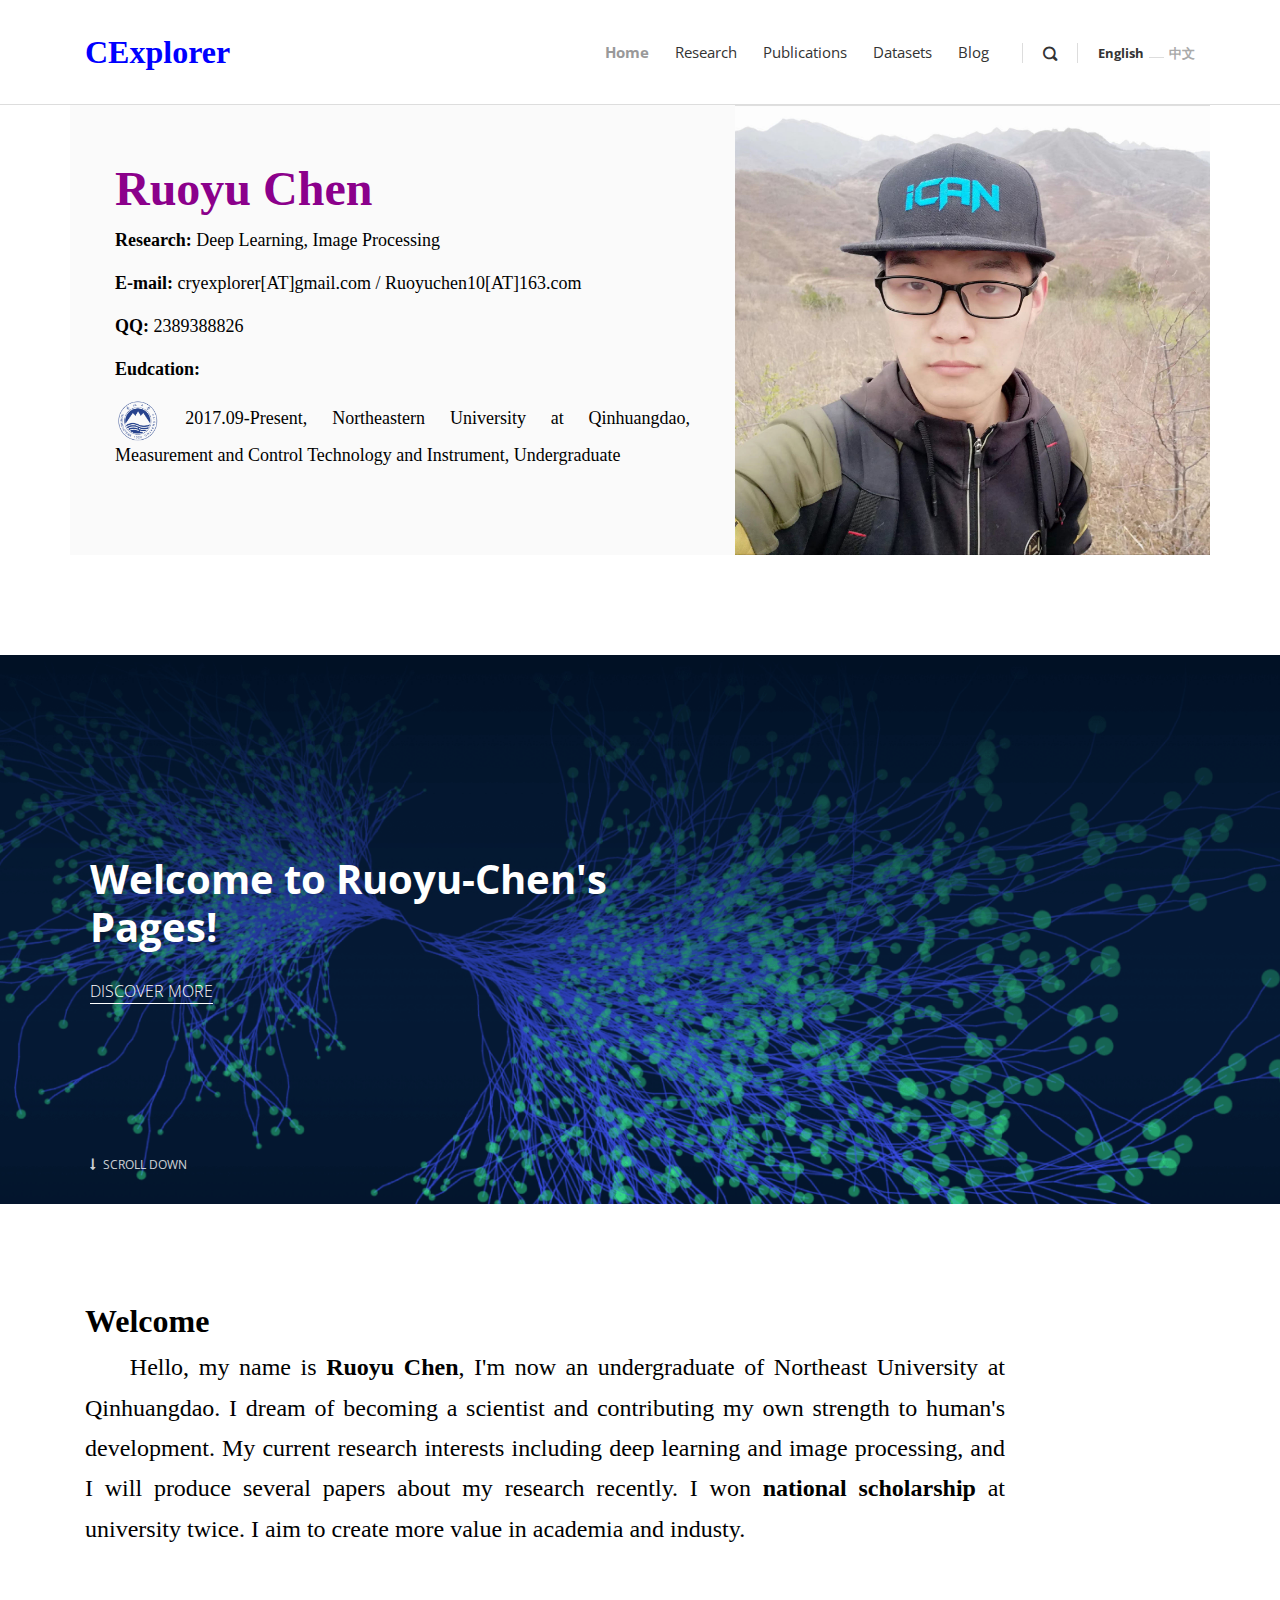
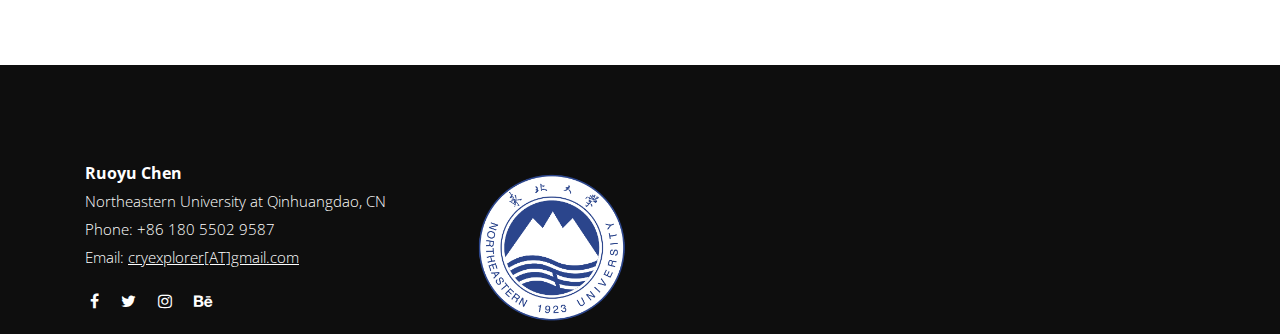
==== commit 70a5e63b: "E-MAIL @->[AT]" ====
--- a/index.html
+++ b/index.html
@@ -85,11 +85,11 @@
                   <a><h2 class="h4"><font size="10" color="DarkMagenta" face="Times">Ruoyu Chen</font></h2></a>
                 </header>
 				<p><font size="4" color="black" face="Times"><strong>Research:</strong> Deep Learning, Image Processing</font></p>
-                <p><font size="4" color="black" face="Times"><strong>E-mail:</strong> cryexplorer@gmail.com / Ruoyuchen10@163.com</font></p>
+                <p><font size="4" color="black" face="Times"><strong>E-mail:</strong> cryexplorer[AT]gmail.com / Ruoyuchen10[AT]163.com</font></p>
 				<p><font size="4" color="black" face="Times"><strong>QQ:</strong> 2389388826</font></p>
 				<p><font size="4" color="black" face="Times"><strong>Eudcation:</strong></font></p>
 				<p align="justify"><img src="img/neu.jpg" alt="..." class="img-fluid" width="8%">
-					<font size="4" color="black" face="Times"> 2017.09-Right now, Northeastern University at Qinhuangdao, Measurement and Control Technology and Instrument, Undergraduate</font></p>
+					<font size="4" color="black" face="Times"> 2017.09-Present, Northeastern University at Qinhuangdao, Measurement and Control Technology and Instrument, Undergraduate</font></p>
               </div>
             </div>
           </div>
@@ -135,7 +135,7 @@
             <div class="contact-details">
               <p>Northeastern University at Qinhuangdao, CN</p>
               <p>Phone: +86 180 5502 9587</p>
-              <p>Email: <a href="mailto:cryexplorer@gmail.com">cryexplorer@gmail.com</a></p>
+              <p>Email: <a href="mailto:cryexplorer@gmail.com">cryexplorer[AT]gmail.com</a></p>
               <ul class="social-menu">
                 <li class="list-inline-item"><a href="#"><i class="fa fa-facebook"></i></a></li>
                 <li class="list-inline-item"><a href="#"><i class="fa fa-twitter"></i></a></li>
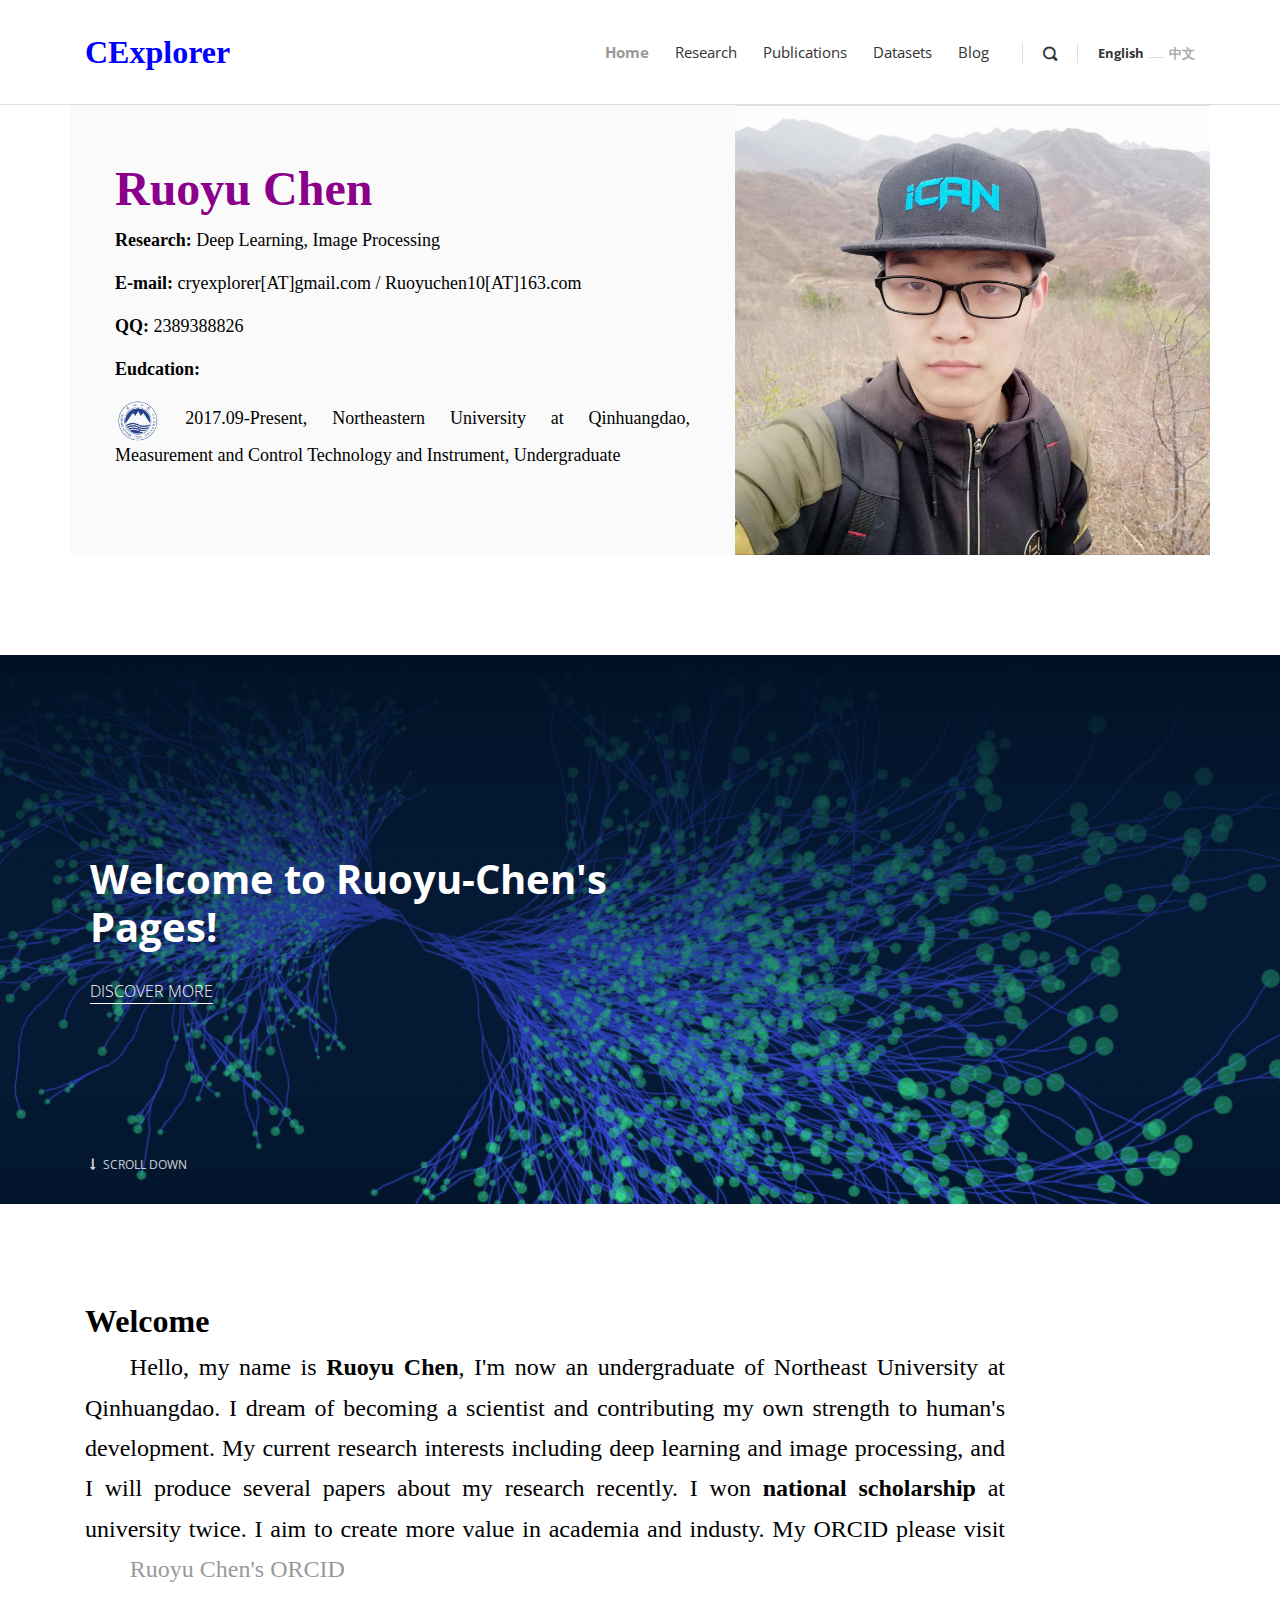
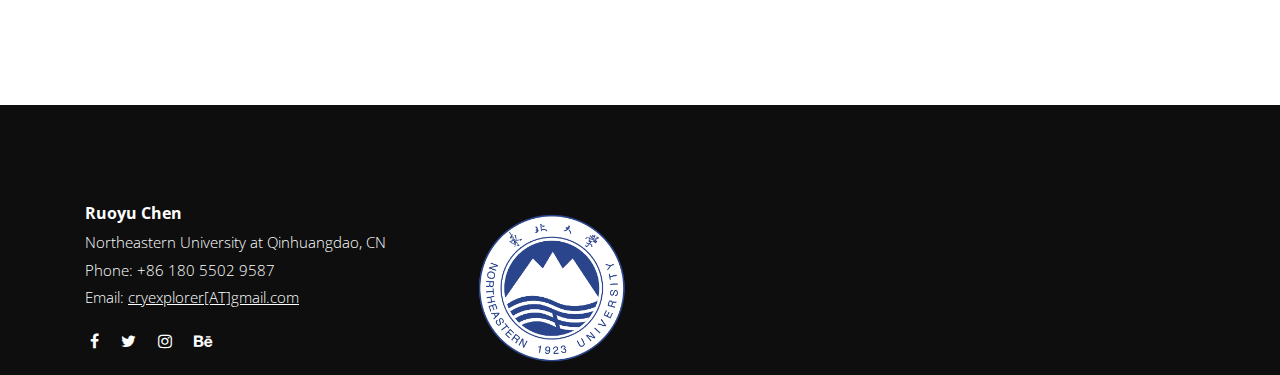
==== commit 3921a21e: "add ocrid" ====
--- a/index.html
+++ b/index.html
@@ -117,7 +117,8 @@
 			I dream of becoming a scientist and contributing my own strength to human's development. 
 			My current research interests including deep learning and image processing, and I will produce several papers about my research recently. 
 			I won <strong>national scholarship</strong> at university twice. 
-			I aim to create more value in academia and industy.</font></p>
+			I aim to create more value in academia and industy. 
+			My ORCID please visit <a href="https://orcid.org/0000-0001-7630-7154" target="_blank">Ruoyu Chen's ORCID</a></font></p>
           </div>
         </div>
       </div>
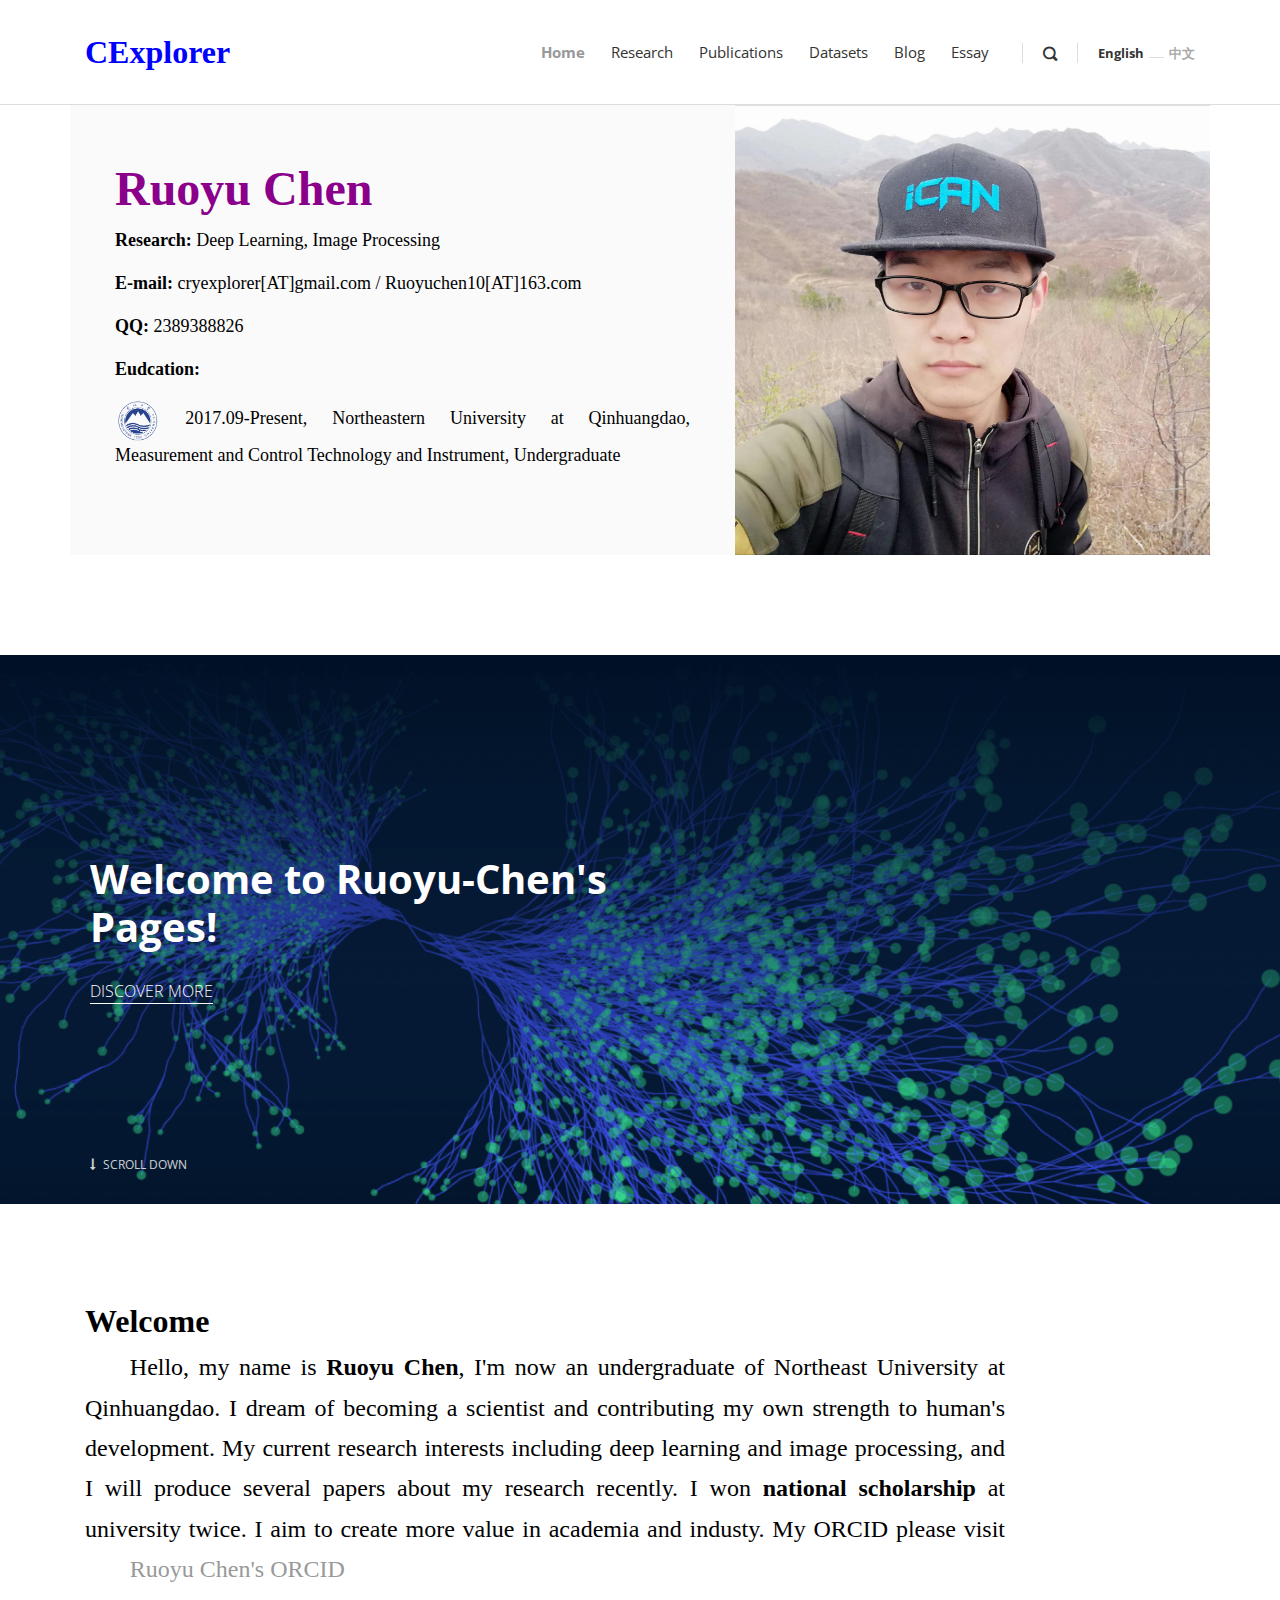
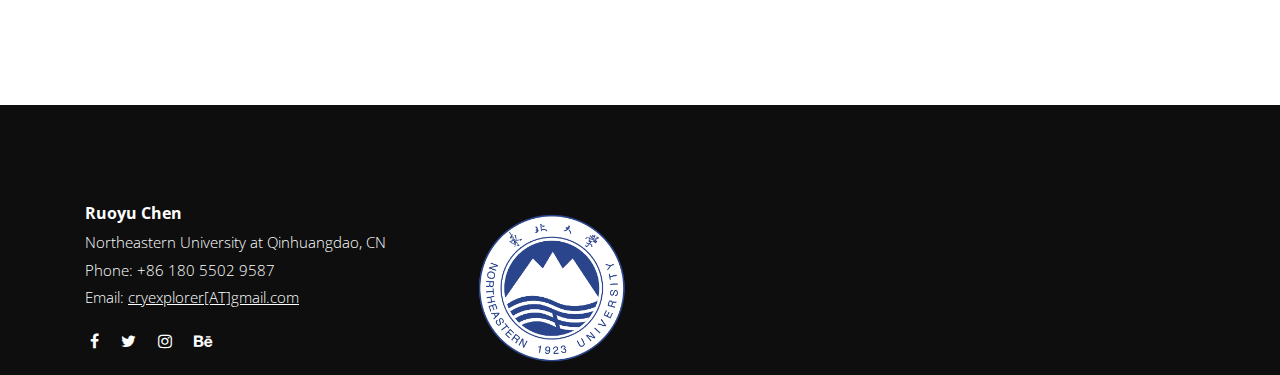
==== commit 18b93d8b: "add_essay" ====
--- a/index.html
+++ b/index.html
@@ -66,6 +66,8 @@
               </li>
 			  <li class="nav-item"><a href="blog.html" class="nav-link ">Blog</a>
               </li>
+			  <li class="nav-item"><a href="blog.html" class="nav-link ">Essay</a>
+              </li>
             </ul>
             <div class="navbar-text"><a href="#" class="search-btn"><i class="icon-search-1"></i></a></div>
             <ul class="langs navbar-text"><a class="active">English</a><span>           </span><a href="index_CN.html">中文</a></ul>
@@ -96,6 +98,7 @@
           <div class="image col-lg-5"><img src="img/CRY.jpg" alt="..."></div>
         </div>	
 	</section>
+	
 	<!-- Hero Section-->
     <section style="background: url(img/cover-deep-learning.png); background-size: cover; background-position: center center" class="hero">
       <div class="container">
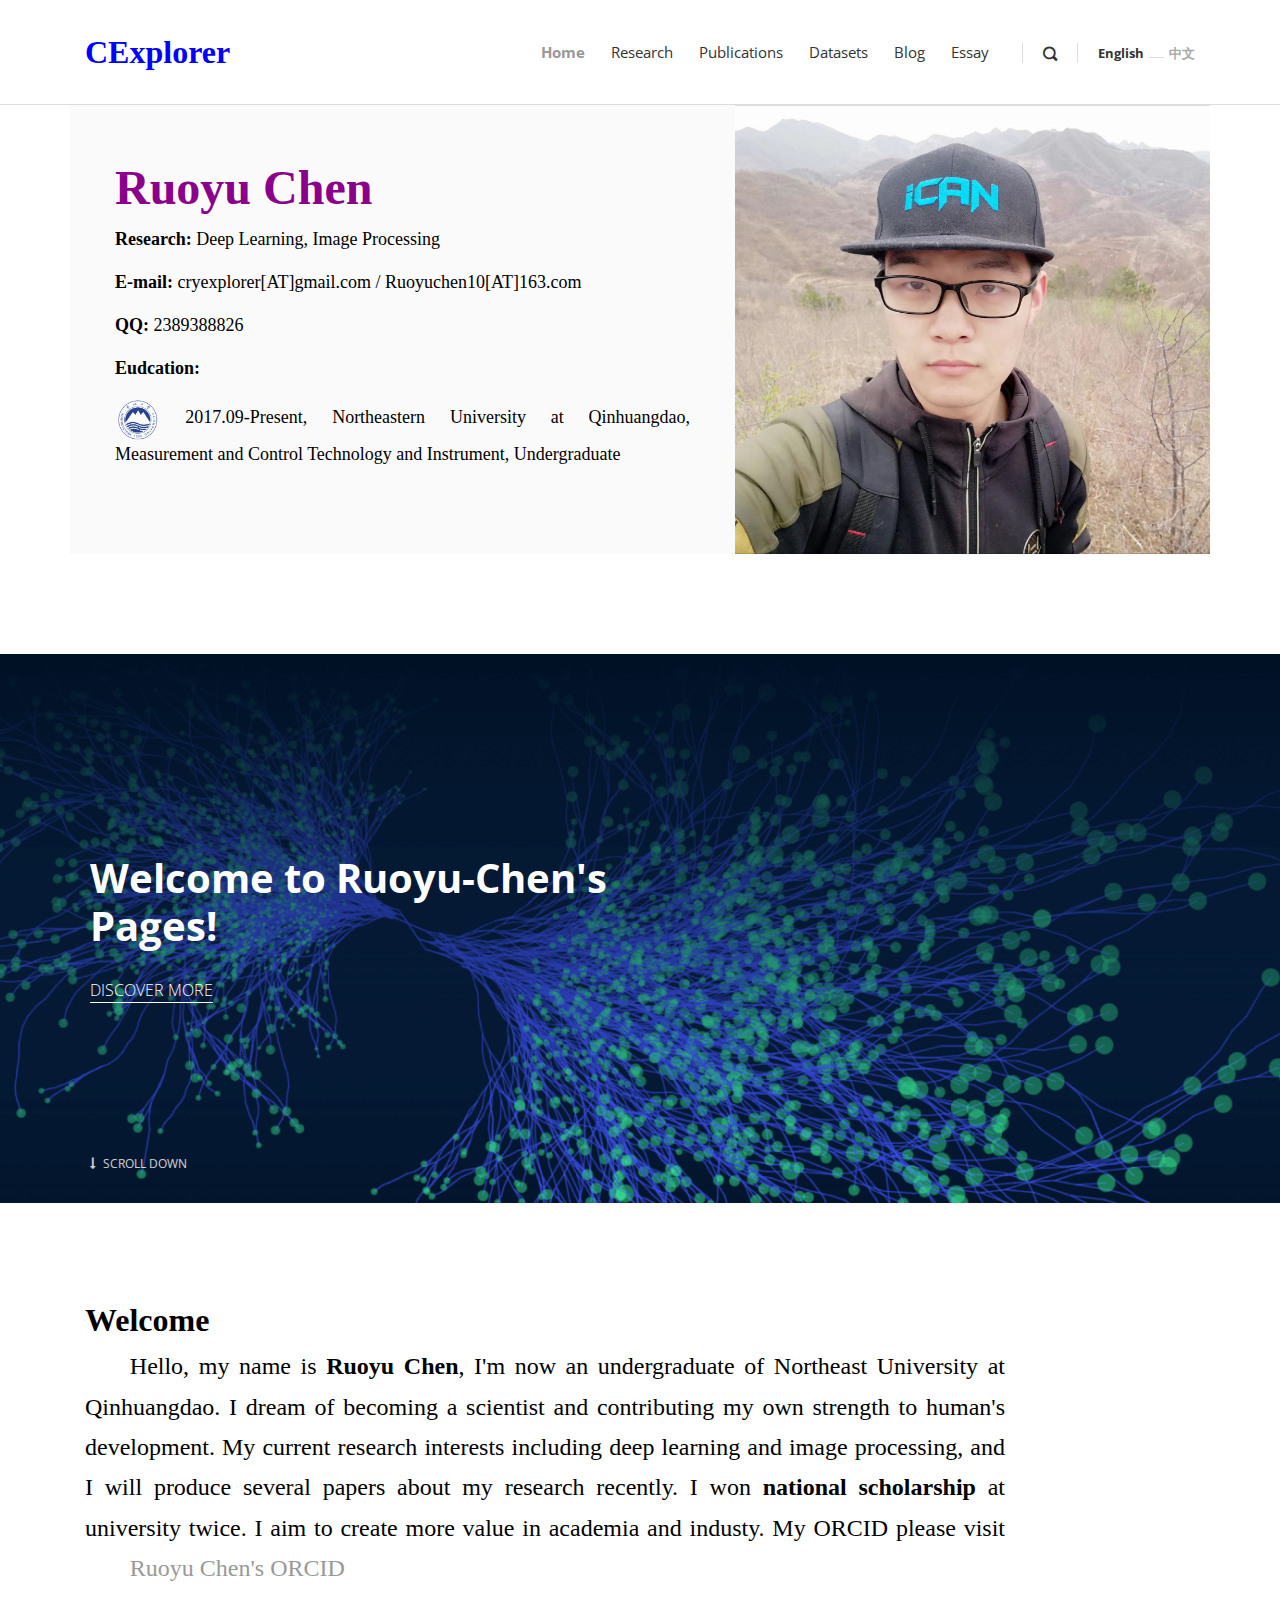
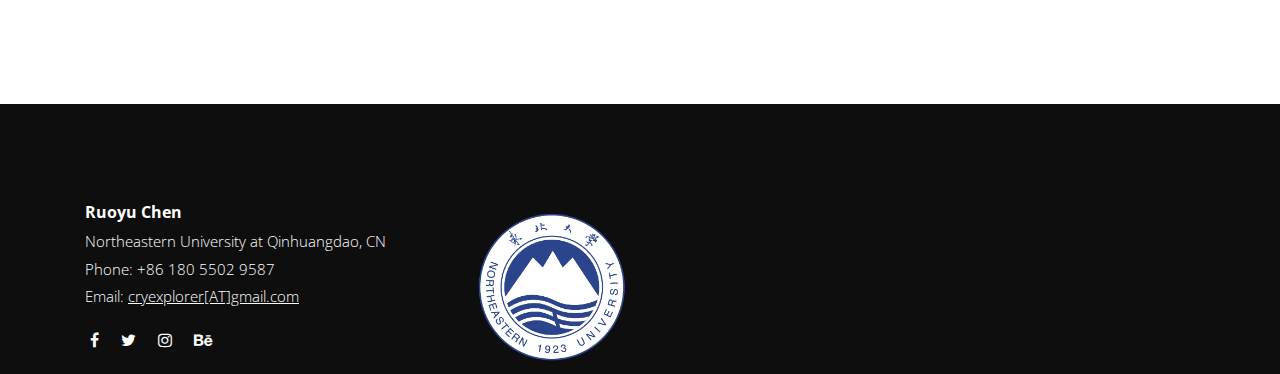
==== commit a59e5b4f: "a_little_bug_about_url" ====
--- a/index.html
+++ b/index.html
@@ -66,7 +66,7 @@
               </li>
 			  <li class="nav-item"><a href="blog.html" class="nav-link ">Blog</a>
               </li>
-			  <li class="nav-item"><a href="blog.html" class="nav-link ">Essay</a>
+			  <li class="nav-item"><a href="essay.html" class="nav-link ">Essay</a>
               </li>
             </ul>
             <div class="navbar-text"><a href="#" class="search-btn"><i class="icon-search-1"></i></a></div>
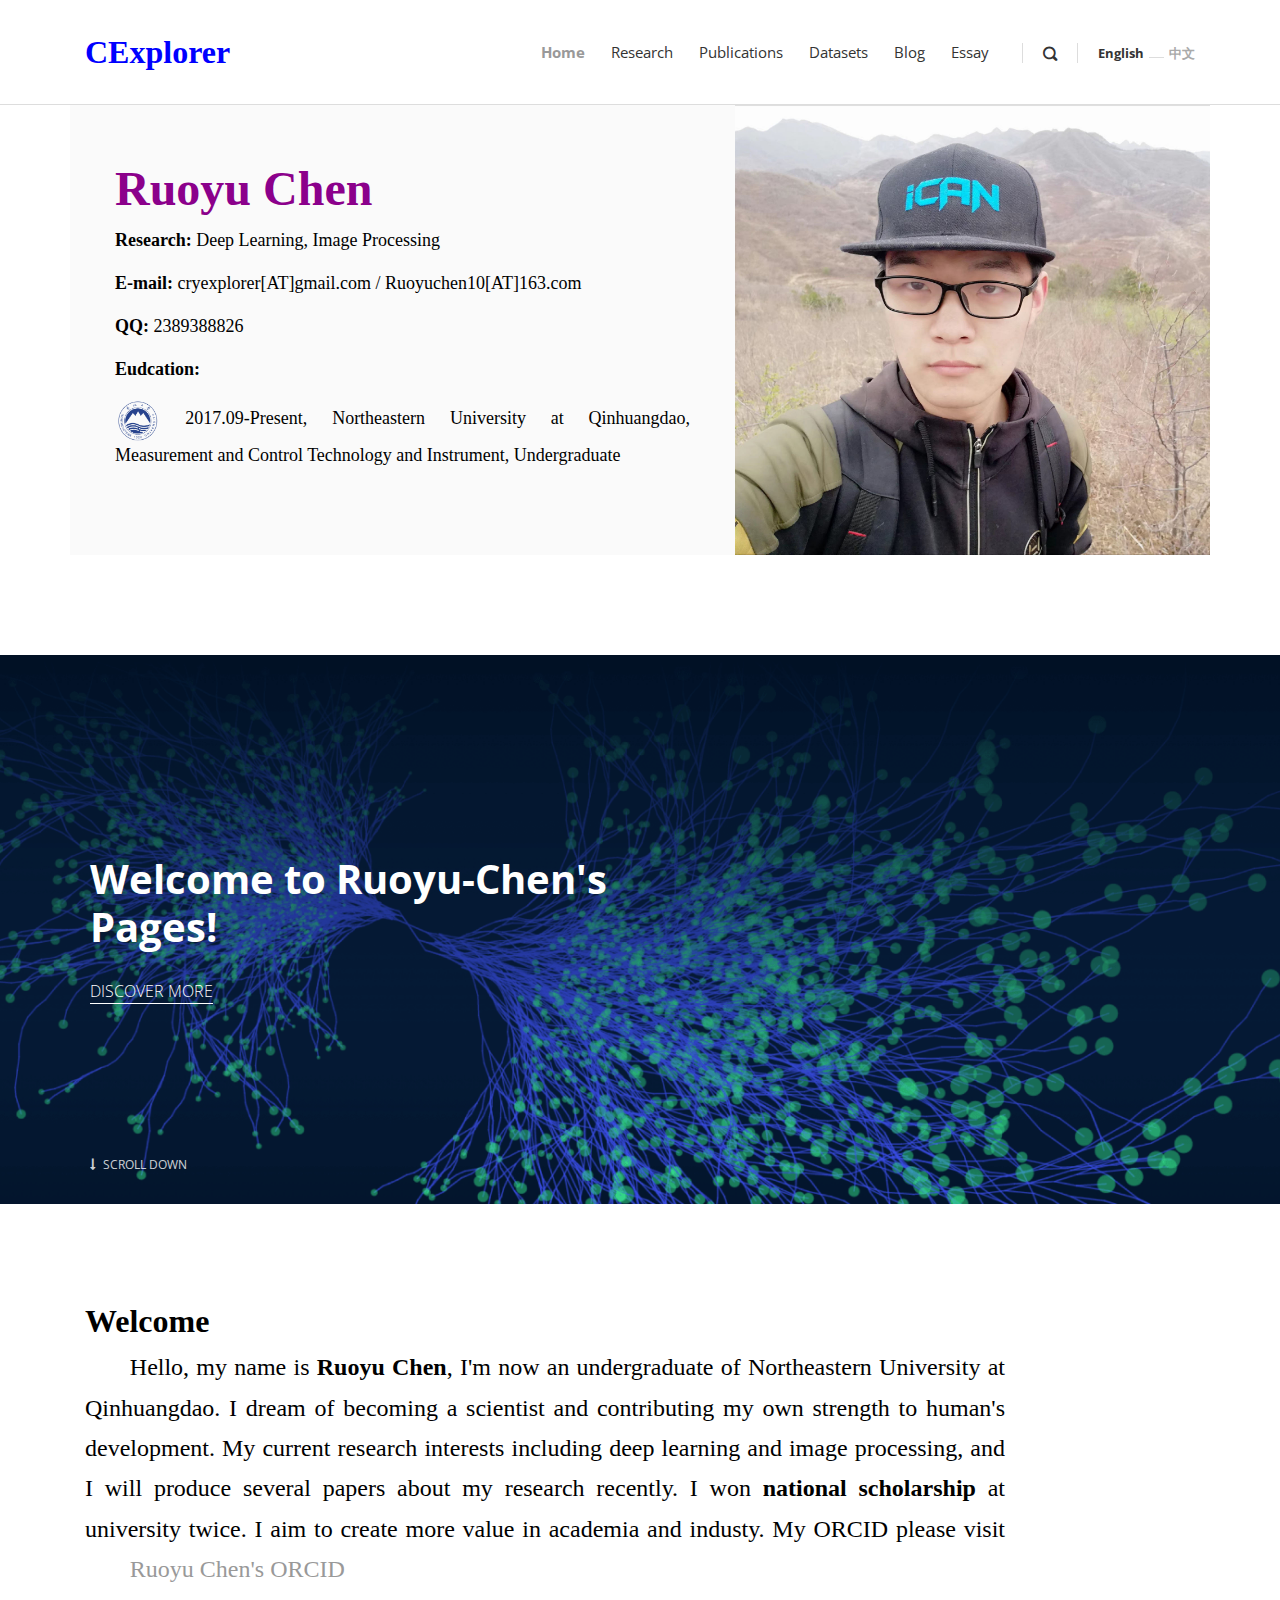
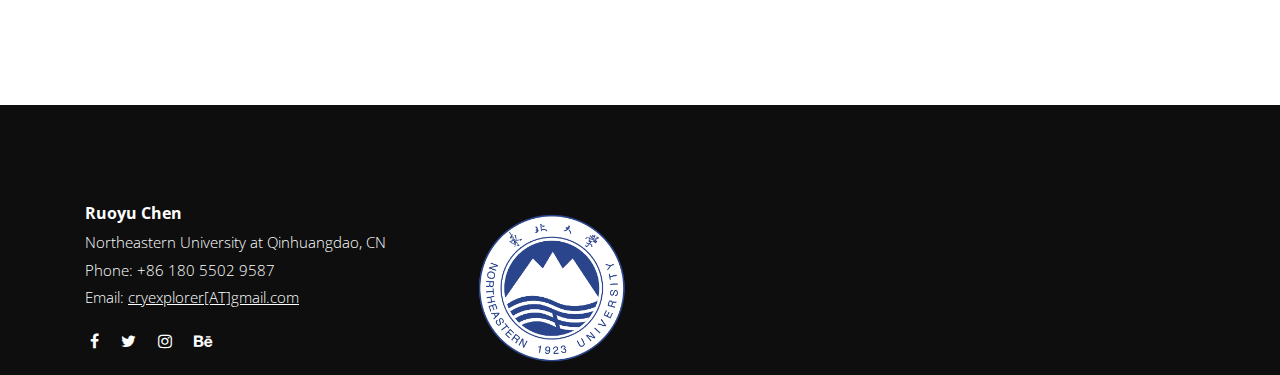
==== commit b1596db1: "about_school_name_error" ====
--- a/index.html
+++ b/index.html
@@ -116,7 +116,7 @@
           <div class="col-lg-10">
             <h2 class="h3"><font size="6" color="black" face="Times">Welcome</font></h2>
             <p class="text-big" align="justify" style="text-indent: 2em;"><font size="5" color="black" face="Times">
-			Hello, my name is <strong>Ruoyu Chen</strong>, I'm now an undergraduate of Northeast University at Qinhuangdao. 
+			Hello, my name is <strong>Ruoyu Chen</strong>, I'm now an undergraduate of Northeastern University at Qinhuangdao. 
 			I dream of becoming a scientist and contributing my own strength to human's development. 
 			My current research interests including deep learning and image processing, and I will produce several papers about my research recently. 
 			I won <strong>national scholarship</strong> at university twice. 
